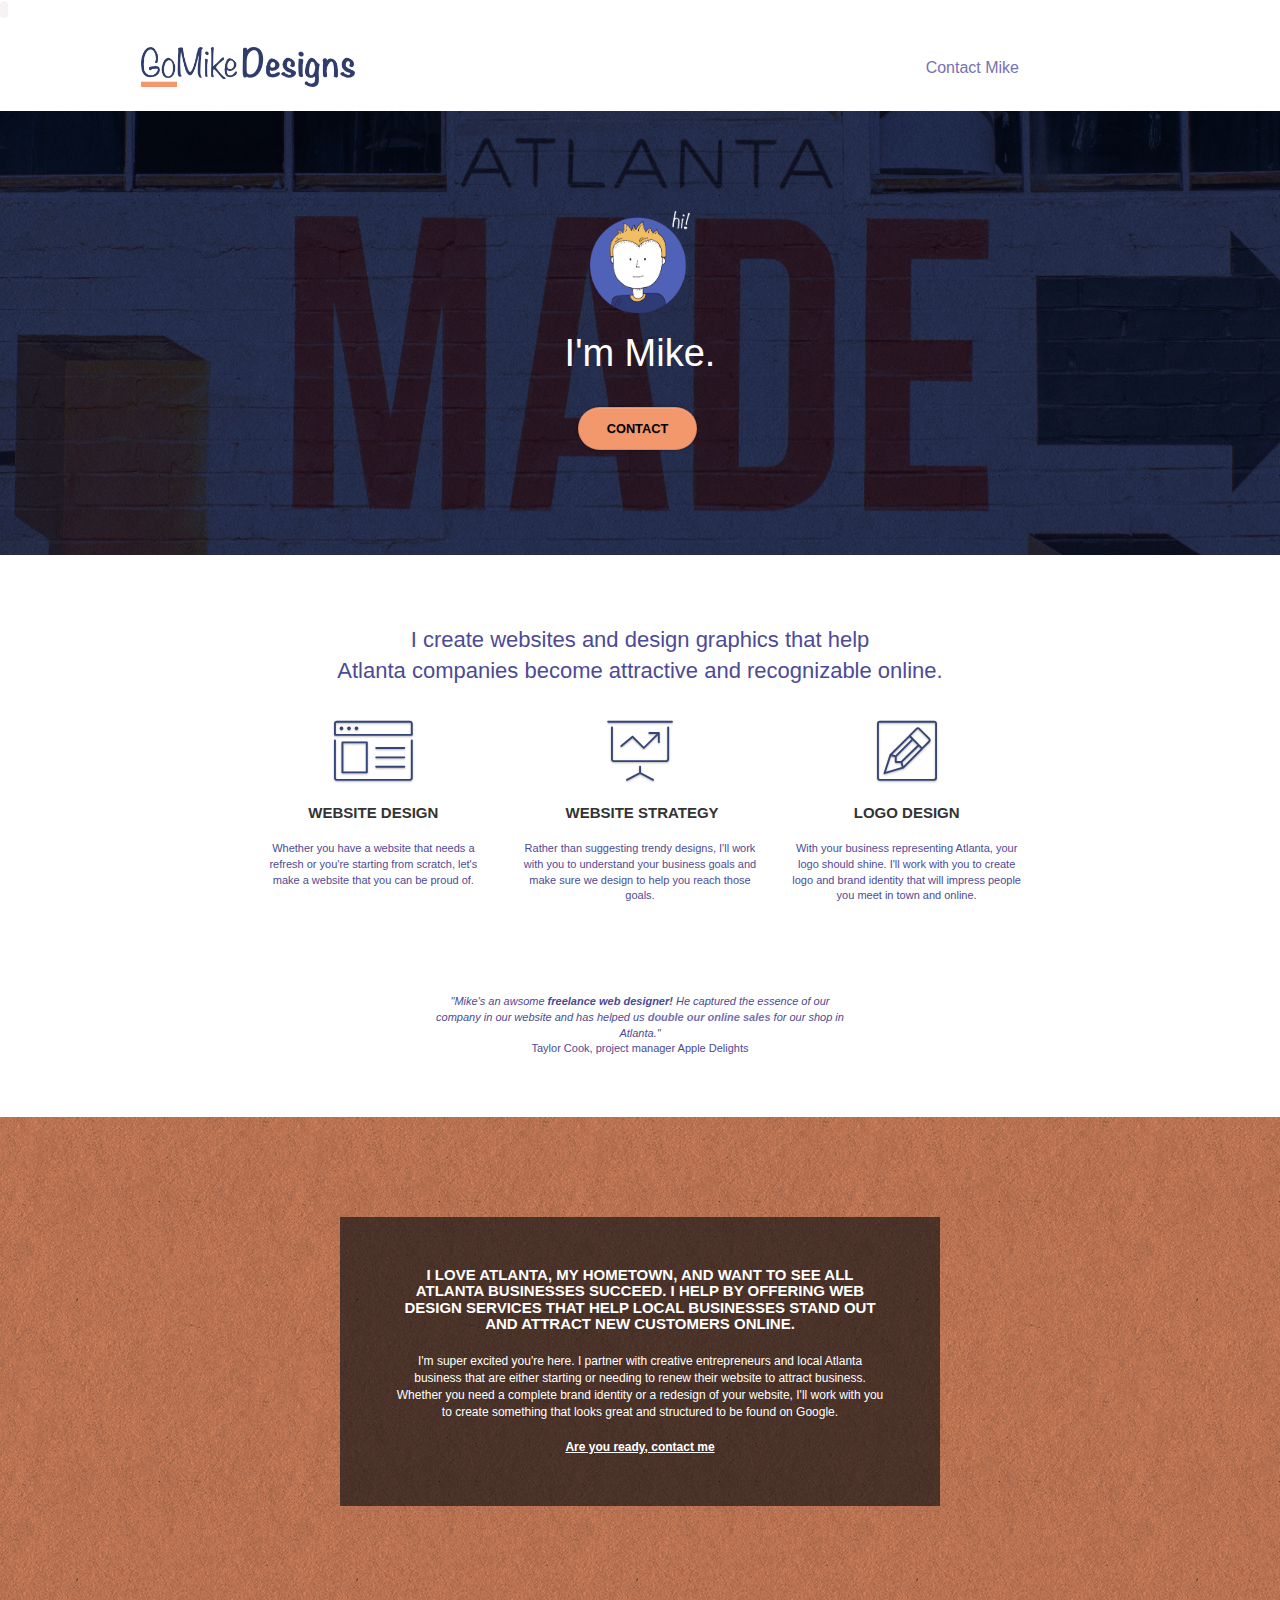
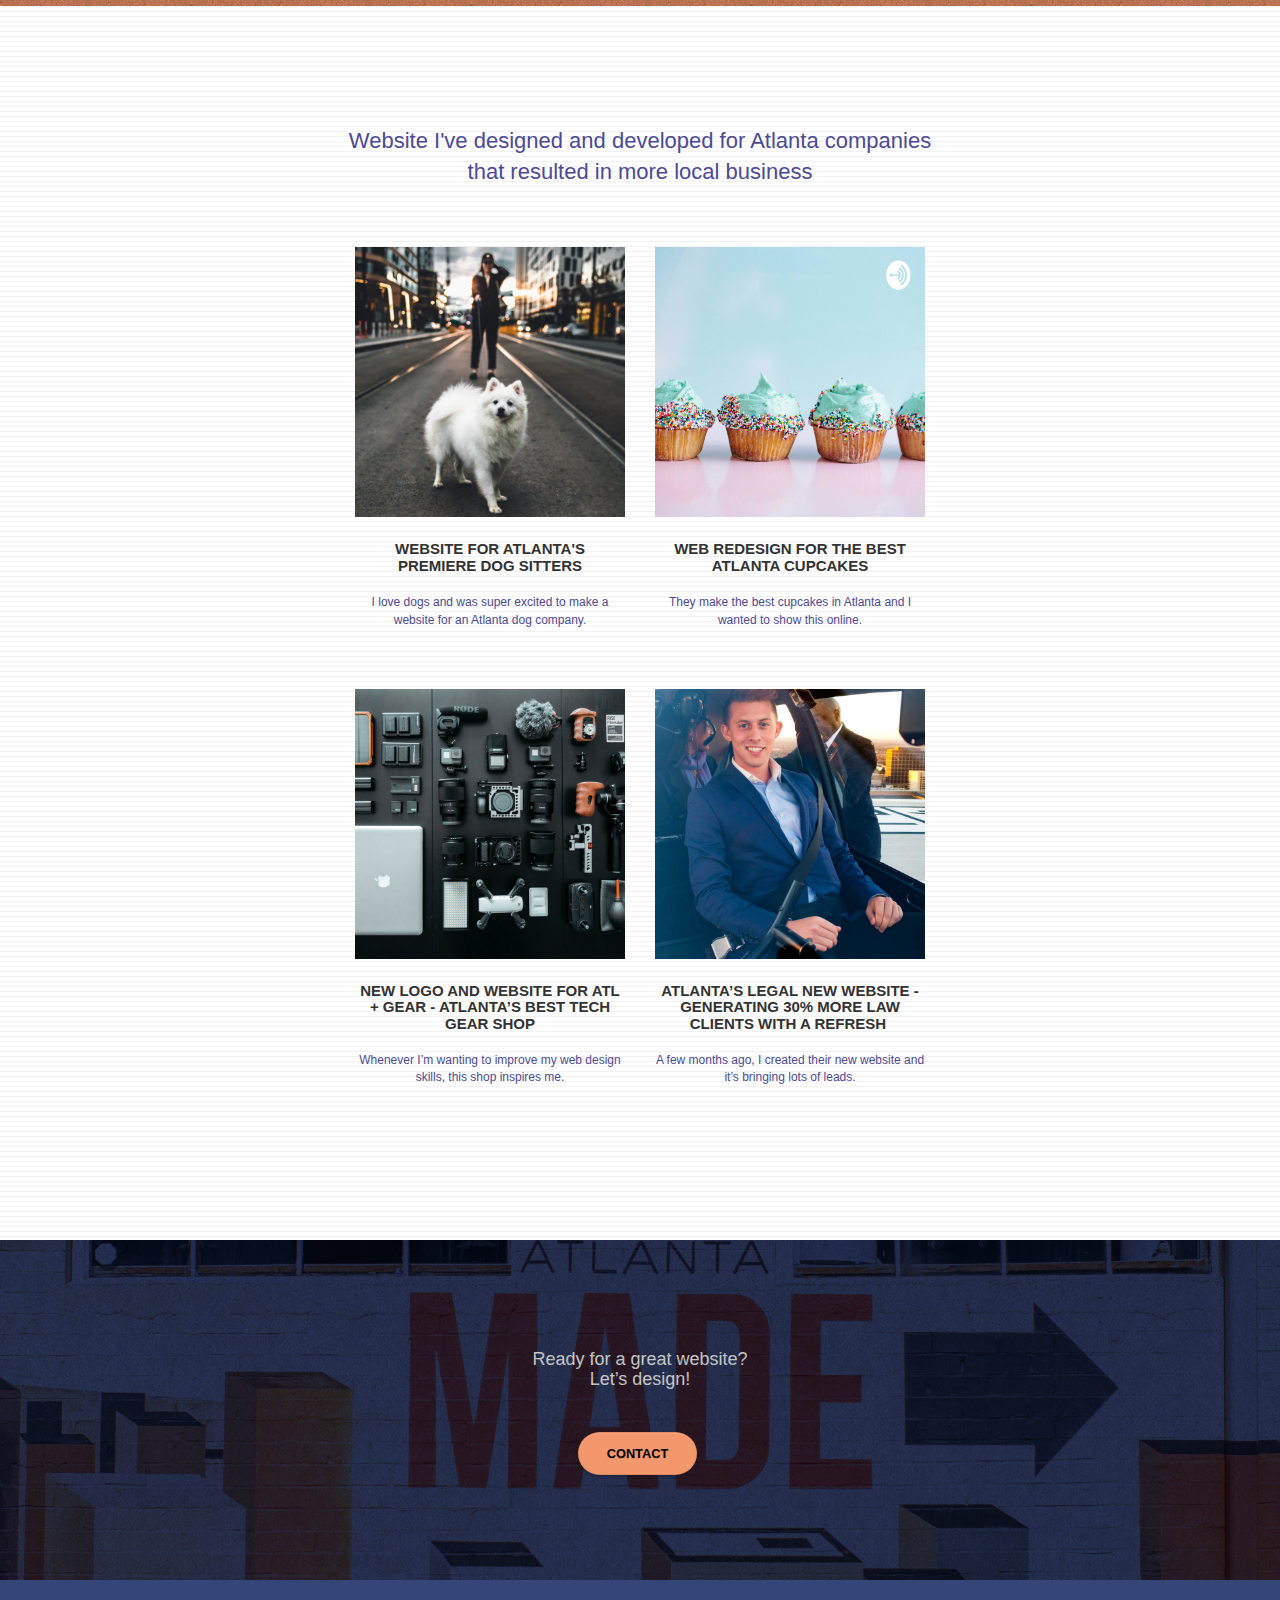
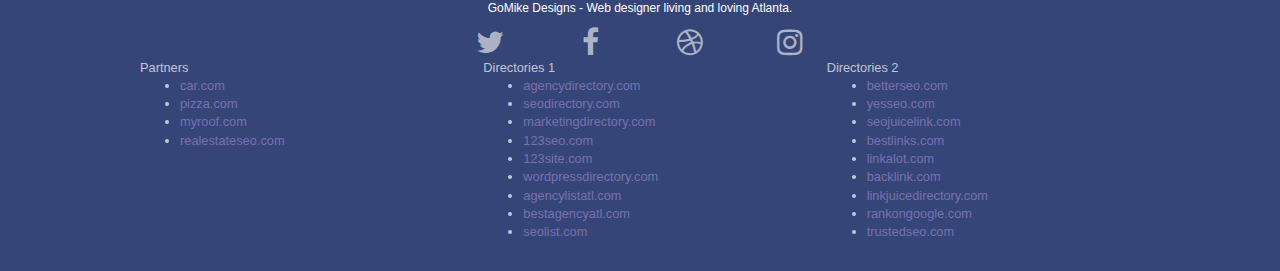
==== Index.html @ cb3bd374 "Create Index.html" ====
<!doctype html>
<html lang="en">

<head>
	<meta charset="utf-8">
	<meta name="keywords"
		content="seo, google, website, internet, web design, design agency, design agency, design agency, design agency, design agency, design agency, logo design atlanta">
	<meta name="description" content="I'm Mike and your should hire me to build your website">
	<meta name="viewport" content="width=device-width, initial-scale=1.0, viewport-fit=cover">
	<code><meta name="robots" content="index, follow"></code>
	<link rel="canonical" href="" />
	<link rel="shortcut icon" type="image/png" href="favicon.jpg">

	<link rel="stylesheet" type="text/css" href="./css/bootstrap.css">
	<link rel="stylesheet" type="text/css" href="style.css">
	<link rel="stylesheet" type="text/css" href="./css/font-awesome.css">
	<link rel="stylesheet" type="text/css" href="./css/et-line.css">


	<script src="./js/jquery-2.1.0.js"></script>
	<script src="./js/bootstrap.js"></script>
	<script src="./js/blocs.js"></script>
	<script src="./js/jquery.touchSwipe.js"></script>
	<script src="./js/gmaps.js"></script>

	<title>Best Designs - GoMike Designs</title>


	<!-- Analytics -->

	<!-- Analytics END -->

</head>

<body>
	<!-- Main container -->
	<div class="page-container">

		<!-- bloc-0 -->
		<div class="bloc bgc-white l-bloc " id="bloc-0">
			<div class="container bloc-sm">
				<nav class="navbar row">
					<div class="navbar-header">
						<a class="navbar-brand" href="GoMike Design.html"><img
								src="img/atlanta%20web%20design%20logo.png" alt="GoMike Design webdesign company logo"
								height="40" /></a>

						<button id="nav-toggle" type="button" class="ui-navbar-toggle navbar-toggle"
							data-toggle="collapse" data-target=".navbar-1">
							<span class="sr-only">Toggle navigation</span><span class="icon-bar"></span><span
								class="icon-bar"></span><span class="icon-bar"></span>
						</button>
					</div>
					<div class="collapse navbar-collapse navbar-1 special-dropdown-nav">
						<ul class="site-navigation nav navbar-nav">
							<li>
								<a href="Contact GoMike.html" role="contact file link">Contact Mike</a>
							</li>
						</ul>
					</div>
				</nav>
			</div>
		</div>
		<!-- bloc-0 END -->

		<!-- bloc-1-hero -->
		<div class="bloc bgc-dark-slate-blue bg-atlanta-20made-20sign d-bloc bg-t-edge bloc-bg-texture texture-paper b-parallax"
			id="bloc-1-hero">
			<div class="container bloc-lg">
				<div class="row tight-width-whitespace">
					<div class="col-sm-12">
						<img src="img/atlanta%20web%20designer%20mike.png" class="center-block image-resize-mode"
							width="100"
							alt="atlanta web designer mike logo 'hi i'm mike' " />
						<h1 class="text-center hero-bloc-text tc-white ">
							I'm Mike.
						</h1>
						<div class="text-center">
							<a href="Contact GoMike.html" role="contact file button"
								class="btn btn-lg btn-clean btn-rd cta-hero btn-atomic-tangerine"
								id="cta-hero">Contact</a>
						</div>
					</div>
				</div>
			</div>
		</div>
		<!-- bloc-1-hero END -->

		<!-- bloc-2-services -->
		<div class="bloc bgc-white l-bloc" id="bloc-2-services">
			<div class="container bloc-md">
				<div class="row">
					<div class="col-sm-12 text-center">
						<h2>I create websites and design graphics that help<br> Atlanta companies become attractive and
							recognizable online.</h2>
					</div>
				</div>
				<div class="row voffset-lg med-width-whitespace">
					<div class="col-sm-4">
						<div class="text-center">
							<span class="et-icon-browser sm-shadow icon-dark-slate-blue icons icon-lg"></span>
						</div>
						<h3 class="mg-md text-center service-header">
							Website Design
						</h3>
						<p class="text-center ">
							Whether you have a website that needs a refresh or you're starting from scratch,
							let's make a website that you can be proud of.
						</p>
					</div>
					<div class="col-sm-4">
						<div class="text-center">
							<span class="et-icon-presentation sm-shadow icon-dark-slate-blue icons icon-lg"></span>
						</div>
						<h3 class="mg-md text-center service-header">
							&nbsp;Website Strategy
						</h3>
						<p class="text-center ">
							Rather than suggesting trendy designs, I'll work with you to understand your business
							goals and make sure we design to help you reach those goals.<br>
						</p>
					</div>
					<div class="col-sm-4">
						<div class="text-center">
							<span class="et-icon-edit sm-shadow icon-dark-slate-blue icons icon-lg"></span>
						</div>
						<h3 class="mg-md text-center service-header">
							Logo Design
						</h3>
						<p class="text-center ">
							With your business representing Atlanta, your logo should shine. I'll work with you to
							create logo and brand identity that will impress people you meet in town and online.
						</p>
					</div>
				</div>
				<div class="row voffset-lg voffset">
					<p id="Reference"><i>"Mike's an awsome <strong>freelance web designer!</strong> He captured the essence of our <br>
						 company in our website and has helped us <a href="#" alt="link to site"><strong>double our online sales</strong></a> for our shop in <br>Atlanta."<br></i>
						Taylor Cook, project manager Apple Delights</p>
				</div>
			</div>
		</div>
		<!-- bloc-2-services END -->

		<!-- bloc-3-what-i-do -->
		<div class="bloc tc-white bgc-atomic-tangerine bloc-bg-texture texture-paper b-parallax bg-atlanta-20made-20sign-20orange d-bloc"
			id="bloc-3-what-i-do">
			<div class="container bloc-lg">
				<div class="row tight-width-whitespace black-background">
					<div class="col-sm-12">
						<h3 class="mg-md text-center tc-white">
							I love Atlanta, my hometown, and want to see all Atlanta businesses succeed. I help by
							offering web design services that help local businesses stand out and attract new customers
							online.<br>
						</h3>
						<p class="text-center white">
							I'm super excited you're here. I partner with creative entrepreneurs and local Atlanta
							business that are either starting or needing to renew their website to attract business.
							Whether you need a complete brand identity or a redesign of your website, I'll work
							with you to create something that looks great and structured to be found on
							Google.<br><br><a class="ltc-white bold-link" href="Contact GoMike.html">Are you ready,
								contact
								me</a><br>
						</p>
					</div>
				</div>
			</div>
		</div>
		<!-- bloc-3-what-i-do END -->

		<!-- bloc-4-portfolio -->
		<div class="bloc bgc-white bg-lines-h2-bg bg-repeat l-bloc" id="bloc-4-portfolio">
			<div class="container bloc-lg">
				<div class="row">
					<div class="col-sm-12 text-center">
						<h2>Website I've designed and developed for Atlanta companies <br> that resulted in more local
							business

					</div>
				</div>
				<div class="row tight-width-whitespace portfolio-row">
					<div class="col-sm-6">
						<a href="#" data-lightbox="img/11.jpg" data-gallery-id="gallery-1"
							data-caption="Website for Atlanta's Premiere dog salon" data-frame="snapshot-lb"><img
								src="img/11.jpg" class="img-responsive portfolio-thumb"
								alt="seo, google, website, internet, web design, design agency website for dog salon" /></a>
						<h3 class="mg-md text-center">
							Website for Atlanta's premiere Dog Sitters
						</h3>
						<p class="text-center">
							I love dogs and was super excited to make a website for an Atlanta dog company.
						</p>
					</div>
					<div class="col-sm-6">
						<a href="#" data-lightbox="img/2.jpg" data-gallery-id="gallery-1"
							data-caption="web redesign for the best cupcakes in Atlanta" data-frame="snapshot-lb"><img
								src="img/2.jpg" class="img-responsive portfolio-thumb"
								alt="seo, google, website, internet, web design, design agency website for best cupcakes in atlanta" /></a>
						<h3 class="mg-md text-center">
							Web redesign for the best Atlanta cupcakes
						</h3>
						<p class="text-center">
							They make the best cupcakes in Atlanta and I wanted to show this online.
						</p>
					</div>
				</div>
				<div class="row tight-width-whitespace portfolio-row">
					<div class="col-sm-6">
						<a href="#" data-lightbox="img/3.bmp" data-gallery-id="gallery-1"
							data-caption="New logo and website for Atlanta's best tech gear shop"
							data-frame="snapshot-lb"><img src="img/3.bmp" class="img-responsive portfolio-thumb"
								alt="3.jpg" /></a>
						<h3 class="mg-md text-center">
							New logo and website for Atl + Gear - Atlanta&rsquo;s best tech gear shop
						</h3>
						<p class="text-center">
							Whenever I&rsquo;m wanting to improve my web design skills, this shop inspires me.
						</p>
					</div>
					<div class="col-sm-6">
						<a href="#" data-lightbox="img/4.bmp" data-gallery-id="gallery-1"
							data-caption="Atlanta's legal website generates 30% more clients after web redesign"
							data-frame="snapshot-lb"><img src="img/4.bmp" class="img-responsive portfolio-thumb"
								alt="seo, google, website, internet, web design, Atlanta's legal website generates 30% more clients after web redesign" /></a>
						<h3 class="mg-md text-center">
							Atlanta&rsquo;s legal new website - Generating 30% more law clients with a refresh&nbsp;
						</h3>
						<p class="text-center">
							A few months ago, I created their new website and it&rsquo;s bringing lots of leads.
						</p>
					</div>
				</div>
			</div>
		</div>
		<!-- bloc-4-portfolio END -->

		<!-- bloc-5-cta -->
		<div class="bloc bgc-dark-slate-blue bg-atlanta-20made-20sign d-bloc bloc-bg-texture texture-paper"
			id="bloc-5-cta">
			<div class="container bloc-lg">
				<div class="row">
					<h4 class="mg-md text-center tc-white">
						Ready for a great website? <br>Let&rsquo;s design!
					</h4>
					<div class="col-sm-12 text-center">
						<a href="Contact GoMike.html"
							class="btn btn-atomic-tangerine btn-clean btn-rd btn-lg cta-hero">Contact</a>
					</div>
				</div>
			</div>
		</div>
		<!-- bloc-5-cta END -->

		<!-- Footer - bloc-8 -->
		<div class="bloc bgc-dark-slate-blue d-bloc" id="bloc-8">
			<div class="container bloc-sm">
				<div class="row">
					<div class="col-sm-12">
						<p class="text-center white">
							GoMike Designs - Web designer living and loving Atlanta.<br>
						</p>
						<div class="row row-no-gutters social">
							<div class="col-sm-3">
								<div class="text-center">
									<a class="social" href="GoMike Design.html"><span class="fa fa-twitter icon-md"></span></a>
								</div>
							</div>
							<div class="col-sm-3">
								<div class="text-center">
									<a class="social" href="GoMike Design.html"><span class="fa fa-facebook icon-md"></span></a>
								</div>
							</div>
							<div class="col-sm-3">
								<div class="text-center">
									<a class="social" href="GoMike Design.html"><span class="fa fa-dribbble icon-md"></span></a>
								</div>
							</div>
							<div class="col-sm-3">
								<div class="text-center">
									<a class="social" href="GoMike Design.html"><span
											class="fa fa-instagram icon-md"></span></a>
								</div>
							</div>


						</div>
						<div class="row">
							<div class="col-sm-4">
								Partners
								<ul>
									<li><a href="car.com">car.com</a></li>
									<li><a href="pizza.com">pizza.com</a></li>
									<li><a href="myroof.com">myroof.com</a></li>
									<li><a href="realestateseo.com">realestateseo.com</a></li>
								</ul>
							</div>
							<div class="col-sm-4">
								Directories 1
								<ul>
									<li><a href="agencydirectory.com">agencydirectory.com</a></li>
									<li><a href="seodirectory.com">seodirectory.com</a></li>
									<li><a href="marketingdirectory.com">marketingdirectory.com</a></li>
									<li><a href="123seo.com">123seo.com</a></li>
									<li><a href="123site.com">123site.com</a></li>
									<li><a href="wordpressdirectory.com">wordpressdirectory.com</a></li>
									<li><a href="agencylistatl.com">agencylistatl.com</a></li>
									<li><a href="bestagencyatl.com">bestagencyatl.com</a></li>
									<li><a href="seolist.com">seolist.com</a></li>
								</ul>
							</div>
							<div class="col-sm-4">
								Directories 2
								<ul>
									<li><a href="betterseo.com">betterseo.com</a></li>
									<li><a href="yesseo.com">yesseo.com</a></li>
									<li><a href="seojuicelink.com">seojuicelink.com</a></li>
									<li><a href="bestlinks.com">bestlinks.com</a></li>
									<li><a href="linkalot.com">linkalot.com</a></li>
									<li><a href="backlink.com">backlink.com</a></li>
									<li><a href="linkjuicedirectory.com">linkjuicedirectory.com</a></li>
									<li><a href="rankongoogle.com">rankongoogle.com</a></li>
									<li><a href="trustedseo.com">trustedseo.com</a></li>
								</ul>
							</div>
						</div>
					</div>
				</div>
			</div>
		</div>
		<!-- Footer - bloc-8 END -->

	</div>
	<!-- Main container END -->


</body>

</html>
---- style.css ----
body {
    margin: 0;
    padding: 0;
    min-width: 1024px;
    font-size: 1vw;
    background: #FFF;
    overflow-x: hidden;
    -webkit-font-smoothing: antialiased;
    -moz-osx-font-smoothing: grayscale;
}


a,
button {
    transition: all .3s ease-in-out;
    outline: none !important;
}

a:hover {
    text-decoration: none;
    cursor: pointer;
}

#page-loading-blocs-notifaction {
    position: fixed;
    top: 0;
    bottom: 0;
    width: 100%;
    z-index: 100000;
    background: #FFFFFF url("img/pageload-spinner.gif") no-repeat center center;
}

.bloc {
    width: 100%;
    clear: both;
    background: 50% 50% no-repeat;
    padding: 0 50px;
    -webkit-background-size: cover;
    -moz-background-size: cover;
    -o-background-size: cover;
    background-size: cover;
    position: relative;
}

.bloc .container {
    padding-left: 0;
    padding-right: 0;
}

.bloc-lg {
    padding: 100px 50px;
}

.bloc-md {
    padding: 50px;
}

.bloc-sm {
    padding: 20px 50px;
}

.bg-center,
.bg-l-edge,
.bg-r-edge,
.bg-t-edge,
.bg-b-edge,
.bg-tl-edge,
.bg-bl-edge,
.bg-tr-edge,
.bg-br-edge,
.bg-repeat {
    -webkit-background-size: auto !important;
    -moz-background-size: auto !important;
    -o-background-size: auto !important;
    background-size: auto !important;
}

.bg-repeat {
    background: repeat;
}

.bg-t-edge {
    background: top no-repeat;
}

.bloc-bg-texture::before {
    content: "";
    background-size: 2px 2px;
    position: absolute;
    top: 0;
    bottom: 0;
    left: 0;
    right: 0;
}

.texture-paper::before {
    background: url("img/texture-paper.png");
    background-size: 280px 280px;
}

.b-parallax {
    background-attachment: fixed;
}

.d-bloc {
    color: rgba(255, 255, 255, .7);
}

.d-bloc button:hover {
    color: rgba(255, 255, 255, .9);
}

.d-bloc .icon-round,
.d-bloc .icon-square,
.d-bloc .icon-rounded,
.d-bloc .icon-semi-rounded-a,
.d-bloc .icon-semi-rounded-b {
    border-color: rgba(255, 255, 255, .9);
}

.d-bloc .divider-h span {
    border-color: rgba(255, 255, 255, .2);
}

.d-bloc .a-btn,
.d-bloc .navbar a,
.d-bloc .navbar-brand,
.d-bloc a .icon-sm,
.d-bloc a .icon-md,
.d-bloc a .icon-lg,
.d-bloc a .icon-xl,
.d-bloc h1 a,
.d-bloc h2 a,
.d-bloc h3 a,
.d-bloc h4 a,
.d-bloc h5 a,
.d-bloc h6 a,
.d-bloc p a {
    color: rgba(255, 255, 255, .6);
}

.d-bloc .a-btn:hover,
.d-bloc .navbar a:hover,
.d-bloc .navbar-brand:hover,
.d-bloc a:hover .icon-sm,
.d-bloc a:hover .icon-md,
.d-bloc a:hover .icon-lg,
.d-bloc a:hover .icon-xl,
.d-bloc h1 a:hover,
.d-bloc h2 a:hover,
.d-bloc h3 a:hover,
.d-bloc h4 a:hover,
.d-bloc h5 a:hover,
.d-bloc h6 a:hover,
.d-bloc p a:hover {
    color: rgba(255, 255, 255, 1);
}

.d-bloc .navbar-toggle .icon-bar {
    background: rgba(255, 255, 255, 1);
}

.d-bloc .btn-wire,
.d-bloc .btn-wire:hover {
    color: rgba(255, 255, 255, 1);
    border-color: rgba(255, 255, 255, 1);
}

.d-bloc .panel {
    color: rgba(0, 0, 0, .5);
}

.d-bloc .panel button:hover {
    color: rgba(0, 0, 0, .7);
}

.d-bloc .panel icon {
    border-color: rgba(0, 0, 0, .7);
}

.d-bloc .panel .divider-h span {
    border-color: rgba(0, 0, 0, .1);
}

.d-bloc .panel .a-btn {
    color: rgba(0, 0, 0, .6);
}

.d-bloc .panel .a-btn:hover {
    color: rgba(0, 0, 0, 1);
}

.d-bloc .panel .btn-wire,
.d-bloc .panel .btn-wire:hover {
    color: rgba(0, 0, 0, .7);
    border-color: rgba(0, 0, 0, .3);
}

.d-bloc .panel,
.l-bloc {
    color: rgba(0, 0, 0, .5);
}

.d-bloc .panel button:hover,
.l-bloc button:hover {
    color: rgba(0, 0, 0, .7);
}

.l-bloc .icon-round,
.l-bloc .icon-square,
.l-bloc .icon-rounded,
.l-bloc .icon-semi-rounded-a,
.l-bloc .icon-semi-rounded-b {
    border-color: rgba(0, 0, 0, .7);
}

.d-bloc .panel .divider-h span,
.l-bloc .divider-h span {
    border-color: rgba(0, 0, 0, .1);
}

.d-bloc .panel .a-btn,
.l-bloc .a-btn,
.l-bloc .navbar a,
.l-bloc .navbar-brand,
.l-bloc a .icon-sm,
.l-bloc a .icon-md,
.l-bloc a .icon-lg,
.l-bloc a .icon-xl,
.l-bloc h1 a,
.l-bloc h2 a,
.l-bloc h3 a,
.l-bloc h4 a,
.l-bloc h5 a,
.l-bloc h6 a,
.l-bloc p a {
    color: rgba(0, 0, 0, .6);
}

.d-bloc .panel .a-btn:hover,
.l-bloc .a-btn:hover,
.l-bloc .navbar a:hover,
.l-bloc .navbar-brand:hover,
.l-bloc a:hover .icon-sm,
.l-bloc a:hover .icon-md,
.l-bloc a:hover .icon-lg,
.l-bloc a:hover .icon-xl,
.l-bloc h1 a:hover,
.l-bloc h2 a:hover,
.l-bloc h3 a:hover,
.l-bloc h4 a:hover,
.l-bloc h5 a:hover,
.l-bloc h6 a:hover,
.l-bloc p a:hover {
    color: rgba(0, 0, 0, 1);
}

.l-bloc .navbar-toggle .icon-bar {
    color: rgba(0, 0, 0, .6);
}

.d-bloc .panel .btn-wire,
.d-bloc .panel .btn-wire:hover,
.l-bloc .btn-wire,
.l-bloc .btn-wire:hover {
    color: rgba(0, 0, 0, .7);
    border-color: rgba(0, 0, 0, .3);
}

.voffset {
    margin-top: 30px;
}

.voffset-lg {
    margin-top: 80px;
}

.row-no-gutters {
    margin-right: 0;
    margin-left: 0;
}

.row.row-no-gutters>[class^="col-"],
.row.row-no-gutters>[class*=" col-"] {
    padding-right: 0;
    padding-left: 0;
}

#bloc-2-services p {
    font-size: 11px;
}

.navbar {
    margin-bottom: 0;
    z-index: 1;
}

.navbar-brand {
    height: auto;
    padding: 3px 15px;
    font-size: 25px;
    font-weight: normal;
    font-weight: 600;
    line-height: 44px;
}

.navbar-brand img {
    max-height: 200px;
    margin: 0 5px 0 0;
    display: inline;
}

.navbar-brand img[src$=svg] {
    min-width: 100px;
}

.nav-center .navbar-brand img {
    margin: 0;
}

.navbar .nav {
    padding-top: 2px;
    margin-right: 100px;
    float: right;
    z-index: 1;
}

.nav>li {
    float: left;
    margin-top: 4px;
    margin-left: 1em;
    font-size: 16px;
}

.navbar-nav .open .dropdown-menu>li>a {
    text-align: inherit;
}

.nav>li a:hover,
.nav>li a:focus {
    background: transparent;
}

.navbar-toggle {
    margin: 10px 10px 0 0;
    border: 0px;
}

.navbar-toggle:hover {
    background: transparent !important;
}

.navbar-toggle .icon-bar {
    background-color: rgba(0, 0, 0, .5);
    width: 26px;
}

.nav-invert .navbar .nav {
    float: left;
}

.nav-invert .navbar-header,
.nav-invert .navbar-brand {
    float: right;
    position: relative;
    z-index: 2;
}

@media (min-width: 768px) {
    .site-navigation {
        position: absolute;
        top: 50%;
        right: 20px;
        transform: translate(0, -50%);
        -webkit-transform: translateY(-50%);
    }

    .nav>li .dropdown-menu a,
    .nav>li .dropdown-menu a:hover {
        color: #484848;
    }

    .nav-invert .site-navigation {
        left: 0;
        right: 0;
    }

    .nav-center {
        text-align: center;
    }

    .nav-center .navbar-header {
        width: 100%;
    }

    .nav-center .navbar-header,
    .nav-center .navbar-brand,
    .nav-center .nav>li {
        float: none;
        display: inline-block;
    }

    .nav-center .site-navigation {
        position: relative;
        width: 100%;
        right: 0;
        margin-right: 0px;
        margin-top: 20px;
    }

    .nav-center.mini-nav .navbar-toggle {
        float: none;
        margin: 10px auto 0;
    }
}

.nav>li>.dropdown a {
    background: none !important;
    display: block;
    padding: 14px 15px;
}

nav .caret {
    margin: 0 5px;
}

.dropdown-menu .dropdown-menu {
    top: -8px;
    left: 100%;
}

.dropdown-menu .dropmenu-flow-right {
    top: 100%;
    left: 0;
    margin-left: -1px;
    border-top-left-radius: 0;
    border-top-right-radius: 0;
}

.dropdown-menu .dropdown span {
    border: 4px solid black;
    border-top-color: transparent;
    border-right-color: transparent;
    border-bottom-color: transparent;
    margin: 6px -5px 0 0 !important;
    float: right;
}

.mg-md {
    margin-top: 10px;
    margin-bottom: 20px;
}

.mg-lg {
    margin-top: 10px;
    margin-bottom: 40px;
}

.btn {
    margin: 0 5px 5px 0;
}

.btn.pull-right {
    margin: 0 0 5px 5px;
}

.btn-d,
.btn-d:hover,
.btn-d:focus {
    color: #FFF;
    background: rgba(0, 0, 0, .3);
}

button {
    outline: none !important;
}

.btn-rd {
    border-radius: 40px;
}

.btn-clean {
    border: 1px solid rgba(0, 0, 0, .08);
    border-bottom-color: rgba(0, 0, 0, .1);
    text-shadow: 0 1px 0 rgba(0, 0, 1, .1);
    box-shadow: 0 1px 3px rgba(0, 0, 1, .25), inset 0 1px 0 0 rgba(255, 255, 255, .15);
}

.icon-md {
    font-size: 30px !important;
}

.icon-lg {
    font-size: 60px !important;
}
#Reference{
    justify-content: center;
    text-align: center;
    font-size: 2.5em;
}
.sm-shadow {
    text-shadow: 0 1px 2px rgba(0, 0, 0, .3);
}

.panel-sq,
.panel-sq .panel-heading,
.panel-sq .panel-footer {
    border-radius: 0;
}

.panel-rd {
    border-radius: 30px;
}

.panel-rd .panel-heading {
    border-radius: 29px 29px 0 0;
}

.panel-rd .panel-footer {
    border-radius: 0 0 29px 29px;
}

.form-control {
    border-color: rgba(0, 0, 0, .1);
    box-shadow: none;
}

.scrollToTop {
    width: 40px;
    height: 40px;
    position: fixed;
    bottom: 20px;
    right: 20px;
    opacity: 0;
    z-index: 500;
    transition: all .3s ease-in-out;
}

.scrollToTop span {
    margin-top: 6px;
}

.showScrollTop {
    font-size: 14px;
    opacity: 1;
}

a[data-lightbox] {
    position: relative;
    display: block;
    text-align: center;
}

a[data-lightbox]:hover::before {
    content: "+";
    font-family: "HelveticaNeue-Light", "Helvetica Neue Light", "Helvetica Neue", Helvetica, Arial;
    font-size: 32px;
    width: 50px;
    height: 50px;
    margin-left: -25px;
    border-radius: 50%;
    background: rgba(0, 0, 0, .6);
    color: #FFF;
    font-weight: 100;
    z-index: 1;
    position: absolute;
    top: 50%;
    transform: translateY(-50%);
    -webkit-transform: translateY(-50%);
}

a[data-lightbox]:hover img {
    opacity: 0.6;
    -webkit-animation-fill-mode: none;
    animation-fill-mode: none;
}

#lightbox-modal {
    display: flex;
    align-items: center;
}

#lightbox-modal .modal-dialog {
    width: 90%;
    max-width: 900px;
    margin: 0 auto 0;
}

#lightbox-modal .modal-dialog img {
    max-height: 90vh;
    margin: 0 auto;
}

.lightbox-caption {
    padding: 20px;
    color: #FFF;
    background: rgba(0, 0, 0, .5);
    position: absolute;
    left: 15px;
    right: 15px;
    bottom: 5px;
}

.close-lightbox {
    color: #FFF;
    font-size: 30px;
    position: absolute;
    top: 20px;
    right: 20px;
    z-index: 20;
    background: rgba(0, 0, 0, .5);
    border: none;
    line-height: 30px;
    padding: 0 9px 5px;
    opacity: 0.3;
}

.close-lightbox:hover,
.next-lightbox:hover,
.prev-lightbox:hover {
    opacity: 1.0;
    color: #FFF;
}

.next-lightbox,
.prev-lightbox {
    font-size: 20px;
    color: rgba(255, 255, 255, .9);
    background: rgba(0, 0, 0, .5);
    transition: all .2s ease-in-out;
    position: absolute;
    top: 45%;
    z-index: 1;
    opacity: 0.4;
}

.next-lightbox {
    padding: 6px 8px 1px 13px;
    right: 25px;
}

.prev-lightbox {
    padding: 6px 13px 1px 10px;
    left: 25px;
}

.snapshot-lb .modal-body {
    padding-bottom: 45px;
}

.snapshot-lb .lightbox-caption {
    padding: 0;
    color: rgba(10, 10, 10, .5);
    background: none;
}

h2,
h3,
h4,
h5,
h6,
p,
article,
.btn {
    font-family: "helvetica";
    font-weight: 400;
    color: #4d4a96 !important;
}




a {
    font-family: "helvetica";
    font-weight: 400;
    color: #7671b2 !important;
}

article {
    margin-bottom: 1em;
    margin-top: 1em;
}

.container {
    max-width: 1000px;
}

.hero-bloc-text {
    font-size: 38px;
}

.hero-bloc-text-sub {
    font-size: 36px;
}

.statement-bloc-text {
    line-height: 26px;
    font-style: italic;
    font-size: 20px;
    text-align: center;
    font-weight: lighter;
    max-width: 520px;
    margin: auto auto auto auto;
}

p {
    font-size: 12px;
}

.tight-width-whitespace {
    max-width: 600px;
    margin: auto auto auto auto;
}

.h1 {
    font-size: 20px;
    font-family: "Open Sans";
    color: #ffffff;
}

.cta-hero {
    margin-top: 22px;
    color: #FFFFFF !important;
    text-transform: uppercase;
    padding: 12px 28px 12px 28px;
    font-size: 1.0em;
    font-weight: 700;
}

.social {
    max-width: 400px;
    margin: auto auto auto auto;
}

h2 {
    font-size: 22px;
    line-height: 1.4em;
}

h3 {
    font-size: 15px;
    text-transform: uppercase;
    font-weight: 700;
    color: #333333 !important;
}

.med-width-whitespace {
    max-width: 800px;
    margin: auto auto auto auto;
    box-shadow: 0px 0px 0px #000000;
}

h1 {
    color: #ffffff !important;
}

h4 {
    color: #333333 !important;
}

.icons {
    margin-bottom: 14px;
    margin-top: 24px;
}

.white {
    color: #FFFFFF !important;
}

.portfolio-thumb {
    margin-bottom: 24px;
}

.portfolio-row {
    margin-bottom: 44px;
    margin-top: 50px;
}

.avatar {
    box-shadow: 0px 4px 9px rgba(0, 0, 0, 0.3);
}

.black-background {
    background-color: rgba(35, 31, 32, 0.7);
    padding: 40px 40px 40px 40px;
}

.bold-link {
    font-weight: 900;
    text-decoration: underline !important;
}

.service-header {
    font-size: 15px;
    font-weight: 700;
    text-transform: uppercase;
}

.bgc-white {
    background-color: #FFFFFF;
}

.bgc-dark-slate-blue {
    background-color: #364577;
}

.bgc-atomic-tangerine {
    background-color: #F3976C;
}

.tc-white {
    color: #fff !important;
}

.btn-atomic-tangerine {
    background: #F3976C;
    color: #000000 !important;
}

.btn-atomic-tangerine:hover {
    background: #c27956 !important;
    color: #000000 !important;
}

.ltc-white {
    color: #FFFFFF !important;
}

.ltc-white:hover {
    color: #cccccc !important;
}

.ltc-atomic-tangerine {
    color: #9f6145 !important;
}

.ltc-atomic-tangerine:hover {
    color: #c27956 !important;
}

.icon-dark-slate-blue {
    color: #364577 !important;
    border-color: #364577 !important;
}

.bg-dots-bg {
    background-image: url("img/dots-bg.png");
}

.bg-lines-h2-bg {
    background-image: url("img/lines-h2-bg.png");
}

.bg-atlanta-20made-20sign {
    background-image: url("img/atlanta%20made%20sign.jpg");
}

.bg-atlanta-20made-20sign-20orange {
    background-image: url("img/atlanta%20made%20sign%20orange.jpg");
}

@media (max-width: 1024px) {
    .bloc {
        padding-left: 20px;
        padding-right: 20px;
    }

    .bloc.full-width-bloc,
    .bloc-tile-2.full-width-bloc .container,
    .bloc-tile-3.full-width-bloc .container,
    .bloc-tile-4.full-width-bloc .container {
        padding-left: 0;
        padding-right: 0;
    }
}

@media (max-width: 992px) and (min-width: 768px) {
    .navbar .nav {
        max-width: 80%
    }

    .nav-center.navbar .nav {
        max-width: 100%
    }
}

@media only screen and (min-device-width: 768px) and (max-device-width: 1024px) and (orientation: landscape) {
    .b-parallax {
        background-attachment: scroll;
    }
}

@media only screen and (min-device-width: 1024px) and (max-device-width: 1366px) and (-webkit-min-device-pixel-ratio: 1.5) {
    .b-parallax {
        background-attachment: scroll;
    }
}

@media (max-width: 991px) {
    .container {
        width: 100%;
    }

    .b-parallax {
        background-attachment: scroll;
    }

    .page-container,
    #hero-bloc {
        overflow-x: hidden;
        position: relative;
    }

    .bloc {
        padding-left: constant(safe-area-inset-left);
        padding-right: constant(safe-area-inset-right);
    }

    .bloc-group,
    .bloc-group .bloc {
        display: block;
        width: 100%;
    }

    .bloc-fill-screen .fill-bloc-top-edge,
    .bloc-fill-screen .fill-bloc-bottom-edge {
        padding: 0 20px;
        padding-left: constant(safe-area-inset-left);
        padding-right: constant(safe-area-inset-right);
    }
}

@media (max-width: 767px) {
    .page-container {
        overflow-x: hidden;
        position: relative;
    }

    h1,
    h2,
    h3,
    h4,
    h5,
    h6,
    p,
    #disqus_thread {
        padding-left: 10px !important;
        padding-right: 10px !important;
    }

    .b-parallax {
        background-attachment: scroll;
    }

    .navbar .nav {
        padding-top: 0;
        border-top: 1px solid rgba(0, 0, 0, .2);
        float: none !important;
    }

    .navbar.row {
        margin-left: 0;
        margin-right: 0;
    }

    .site-navigation {
        position: inherit;
        transform: none;
        -webkit-transform: none;
        -ms-transform: none;
    }

    .nav>li {
        margin-top: 0;
        border-bottom: 1px solid rgba(0, 0, 0, .1);
        background: rgba(0, 0, 0, .05);
        text-align: left;
        padding-left: 15px;
        width: 100%;
    }

    .nav>li:hover {
        background: rgba(0, 0, 0, .08);
    }

    .dropdown .dropdown a .caret {
        float: none;
        margin: 5px 0 0 10px !important;
        border: 4px solid black;
        border-bottom-color: transparent;
        border-right-color: transparent;
        border-left-color: transparent;
    }

    #hero-bloc .navbar .nav {
        background: rgba(0, 0, 0, .8);
    }

    #hero-bloc .navbar .nav a {
        color: rgba(255, 255, 255, .6);
    }

    .hero {
        padding: 50px 0;
    }

    .hero-nav {
        left: -1px;
        right: -1px;
    }

    .navbar-collapse {
        padding: 0;
        overflow-x: hidden;
        -webkit-box-shadow: none;
        box-shadow: none;
    }

    .navbar-brand img {
        max-height: 40px;
        width: auto;
    }

    .nav-invert .navbar-header {
        float: none;
        width: 100%;
    }

    .nav-invert .navbar-toggle {
        float: left;
        margin-left: 10px;
    }

    .bloc {
        padding-left: 0;
        padding-right: 0;
    }

    .bloc-xxl,
    .bloc-xl,
    .bloc-lg {
        padding: 40px 0;
    }

    .bloc-sm,
    .bloc-md {
        padding-left: 0;
        padding-right: 0;
    }

    .bloc-tile-2 .container,
    .bloc-tile-3 .container,
    .bloc-tile-4 .container,
    .bloc-fill-screen .fill-bloc-top-edge,
    .bloc-fill-screen .fill-bloc-bottom-edge {
        padding-left: 0;
        padding-right: 0;
    }

    .a-block {
        padding: 0 10px;
    }

    .btn-dwn {
        display: none;
    }

    .voffset {
        margin-top: 5px;
    }

    .voffset-md {
        margin-top: 20px;
    }

    .voffset-lg {
        margin-top: 30px;
    }

    form {
        padding: 5px;
    }

    .close-lightbox {
        display: inline-block;
    }

    .blocsapp-device-iphone5 {
        background-size: 216px 425px;
        padding-top: 60px;
        width: 216px;
        height: 425px;
    }

    .blocsapp-device-iphone5 img {
        width: 180px;
        height: 320px;
    }
}

@media (max-width: 400px) {
    .bloc {
        padding-left: 0;
        padding-right: 0;
    }
}

@media (max-width: 767px) {
    .bloc-mob-center-text {
        text-align: center;
    }
}
---- css/et-line.css ----
@font-face {
    font-family: et-line;
    src: url(../fonts/et-line.eot);
    src: url(../fonts/et-line.eot?#iefix) format('embedded-opentype'), url(../fonts/et-line.woff) format('woff'), url(../fonts/et-line.ttf) format('truetype'), url(../fonts/et-line.svg#et-line) format('svg');
    font-weight: 400;
    font-style: normal
}

.et-icon-adjustments,
.et-icon-alarmclock,
.et-icon-anchor,
.et-icon-aperture,
.et-icon-attachment,
.et-icon-bargraph,
.et-icon-basket,
.et-icon-beaker,
.et-icon-bike,
.et-icon-book-open,
.et-icon-briefcase,
.et-icon-browser,
.et-icon-calendar,
.et-icon-camera,
.et-icon-caution,
.et-icon-chat,
.et-icon-circle-compass,
.et-icon-clipboard,
.et-icon-clock,
.et-icon-cloud,
.et-icon-compass,
.et-icon-desktop,
.et-icon-dial,
.et-icon-document,
.et-icon-documents,
.et-icon-download,
.et-icon-dribbble,
.et-icon-edit,
.et-icon-envelope,
.et-icon-expand,
.et-icon-facebook,
.et-icon-flag,
.et-icon-focus,
.et-icon-gears,
.et-icon-genius,
.et-icon-gift,
.et-icon-global,
.et-icon-globe,
.et-icon-googleplus,
.et-icon-grid,
.et-icon-happy,
.et-icon-hazardous,
.et-icon-heart,
.et-icon-hotairballoon,
.et-icon-hourglass,
.et-icon-key,
.et-icon-laptop,
.et-icon-layers,
.et-icon-lifesaver,
.et-icon-lightbulb,
.et-icon-linegraph,
.et-icon-linkedin,
.et-icon-lock,
.et-icon-magnifying-glass,
.et-icon-map,
.et-icon-map-pin,
.et-icon-megaphone,
.et-icon-mic,
.et-icon-mobile,
.et-icon-newspaper,
.et-icon-notebook,
.et-icon-paintbrush,
.et-icon-paperclip,
.et-icon-pencil,
.et-icon-phone,
.et-icon-picture,
.et-icon-pictures,
.et-icon-piechart,
.et-icon-presentation,
.et-icon-pricetags,
.et-icon-printer,
.et-icon-profile-female,
.et-icon-profile-male,
.et-icon-puzzle,
.et-icon-quote,
.et-icon-recycle,
.et-icon-refresh,
.et-icon-ribbon,
.et-icon-rss,
.et-icon-sad,
.et-icon-scissors,
.et-icon-scope,
.et-icon-search,
.et-icon-shield,
.et-icon-speedometer,
.et-icon-strategy,
.et-icon-streetsign,
.et-icon-tablet,
.et-icon-target,
.et-icon-telescope,
.et-icon-toolbox,
.et-icon-tools,
.et-icon-tools-2,
.et-icon-trophy,
.et-icon-tumblr,
.et-icon-twitter,
.et-icon-upload,
.et-icon-video,
.et-icon-wallet,
.et-icon-wine {
    font-family: et-line;
    speak: none;
    font-style: normal;
    font-weight: 400;
    font-variant: normal;
    text-transform: none;
    line-height: 1;
    -webkit-font-smoothing: antialiased;
    -moz-osx-font-smoothing: grayscale;
    display: inline-block
}

.et-icon-mobile:before {
    content: "\e000"
}

.et-icon-laptop:before {
    content: "\e001"
}

.et-icon-desktop:before {
    content: "\e002"
}

.et-icon-tablet:before {
    content: "\e003"
}

.et-icon-phone:before {
    content: "\e004"
}

.et-icon-document:before {
    content: "\e005"
}

.et-icon-documents:before {
    content: "\e006"
}

.et-icon-search:before {
    content: "\e007"
}

.et-icon-clipboard:before {
    content: "\e008"
}

.et-icon-newspaper:before {
    content: "\e009"
}

.et-icon-notebook:before {
    content: "\e00a"
}

.et-icon-book-open:before {
    content: "\e00b"
}

.et-icon-browser:before {
    content: "\e00c"
}

.et-icon-calendar:before {
    content: "\e00d"
}

.et-icon-presentation:before {
    content: "\e00e"
}

.et-icon-picture:before {
    content: "\e00f"
}

.et-icon-pictures:before {
    content: "\e010"
}

.et-icon-video:before {
    content: "\e011"
}

.et-icon-camera:before {
    content: "\e012"
}

.et-icon-printer:before {
    content: "\e013"
}

.et-icon-toolbox:before {
    content: "\e014"
}

.et-icon-briefcase:before {
    content: "\e015"
}

.et-icon-wallet:before {
    content: "\e016"
}

.et-icon-gift:before {
    content: "\e017"
}

.et-icon-bargraph:before {
    content: "\e018"
}

.et-icon-grid:before {
    content: "\e019"
}

.et-icon-expand:before {
    content: "\e01a"
}

.et-icon-focus:before {
    content: "\e01b"
}

.et-icon-edit:before {
    content: "\e01c"
}

.et-icon-adjustments:before {
    content: "\e01d"
}

.et-icon-ribbon:before {
    content: "\e01e"
}

.et-icon-hourglass:before {
    content: "\e01f"
}

.et-icon-lock:before {
    content: "\e020"
}

.et-icon-megaphone:before {
    content: "\e021"
}

.et-icon-shield:before {
    content: "\e022"
}

.et-icon-trophy:before {
    content: "\e023"
}

.et-icon-flag:before {
    content: "\e024"
}

.et-icon-map:before {
    content: "\e025"
}

.et-icon-puzzle:before {
    content: "\e026"
}

.et-icon-basket:before {
    content: "\e027"
}

.et-icon-envelope:before {
    content: "\e028"
}

.et-icon-streetsign:before {
    content: "\e029"
}

.et-icon-telescope:before {
    content: "\e02a"
}

.et-icon-gears:before {
    content: "\e02b"
}

.et-icon-key:before {
    content: "\e02c"
}

.et-icon-paperclip:before {
    content: "\e02d"
}

.et-icon-attachment:before {
    content: "\e02e"
}

.et-icon-pricetags:before {
    content: "\e02f"
}

.et-icon-lightbulb:before {
    content: "\e030"
}

.et-icon-layers:before {
    content: "\e031"
}

.et-icon-pencil:before {
    content: "\e032"
}

.et-icon-tools:before {
    content: "\e033"
}

.et-icon-tools-2:before {
    content: "\e034"
}

.et-icon-scissors:before {
    content: "\e035"
}

.et-icon-paintbrush:before {
    content: "\e036"
}

.et-icon-magnifying-glass:before {
    content: "\e037"
}

.et-icon-circle-compass:before {
    content: "\e038"
}

.et-icon-linegraph:before {
    content: "\e039"
}

.et-icon-mic:before {
    content: "\e03a"
}

.et-icon-strategy:before {
    content: "\e03b"
}

.et-icon-beaker:before {
    content: "\e03c"
}

.et-icon-caution:before {
    content: "\e03d"
}

.et-icon-recycle:before {
    content: "\e03e"
}

.et-icon-anchor:before {
    content: "\e03f"
}

.et-icon-profile-male:before {
    content: "\e040"
}

.et-icon-profile-female:before {
    content: "\e041"
}

.et-icon-bike:before {
    content: "\e042"
}

.et-icon-wine:before {
    content: "\e043"
}

.et-icon-hotairballoon:before {
    content: "\e044"
}

.et-icon-globe:before {
    content: "\e045"
}

.et-icon-genius:before {
    content: "\e046"
}

.et-icon-map-pin:before {
    content: "\e047"
}

.et-icon-dial:before {
    content: "\e048"
}

.et-icon-chat:before {
    content: "\e049"
}

.et-icon-heart:before {
    content: "\e04a"
}

.et-icon-cloud:before {
    content: "\e04b"
}

.et-icon-upload:before {
    content: "\e04c"
}

.et-icon-download:before {
    content: "\e04d"
}

.et-icon-target:before {
    content: "\e04e"
}

.et-icon-hazardous:before {
    content: "\e04f"
}

.et-icon-piechart:before {
    content: "\e050"
}

.et-icon-speedometer:before {
    content: "\e051"
}

.et-icon-global:before {
    content: "\e052"
}

.et-icon-compass:before {
    content: "\e053"
}

.et-icon-lifesaver:before {
    content: "\e054"
}

.et-icon-clock:before {
    content: "\e055"
}

.et-icon-aperture:before {
    content: "\e056"
}

.et-icon-quote:before {
    content: "\e057"
}

.et-icon-scope:before {
    content: "\e058"
}

.et-icon-alarmclock:before {
    content: "\e059"
}

.et-icon-refresh:before {
    content: "\e05a"
}

.et-icon-happy:before {
    content: "\e05b"
}

.et-icon-sad:before {
    content: "\e05c"
}

.et-icon-facebook:before {
    content: "\e05d"
}

.et-icon-twitter:before {
    content: "\e05e"
}

.et-icon-googleplus:before {
    content: "\e05f"
}

.et-icon-rss:before {
    content: "\e060"
}

.et-icon-tumblr:before {
    content: "\e061"
}

.et-icon-linkedin:before {
    content: "\e062"
}

.et-icon-dribbble:before {
    content: "\e063"
}
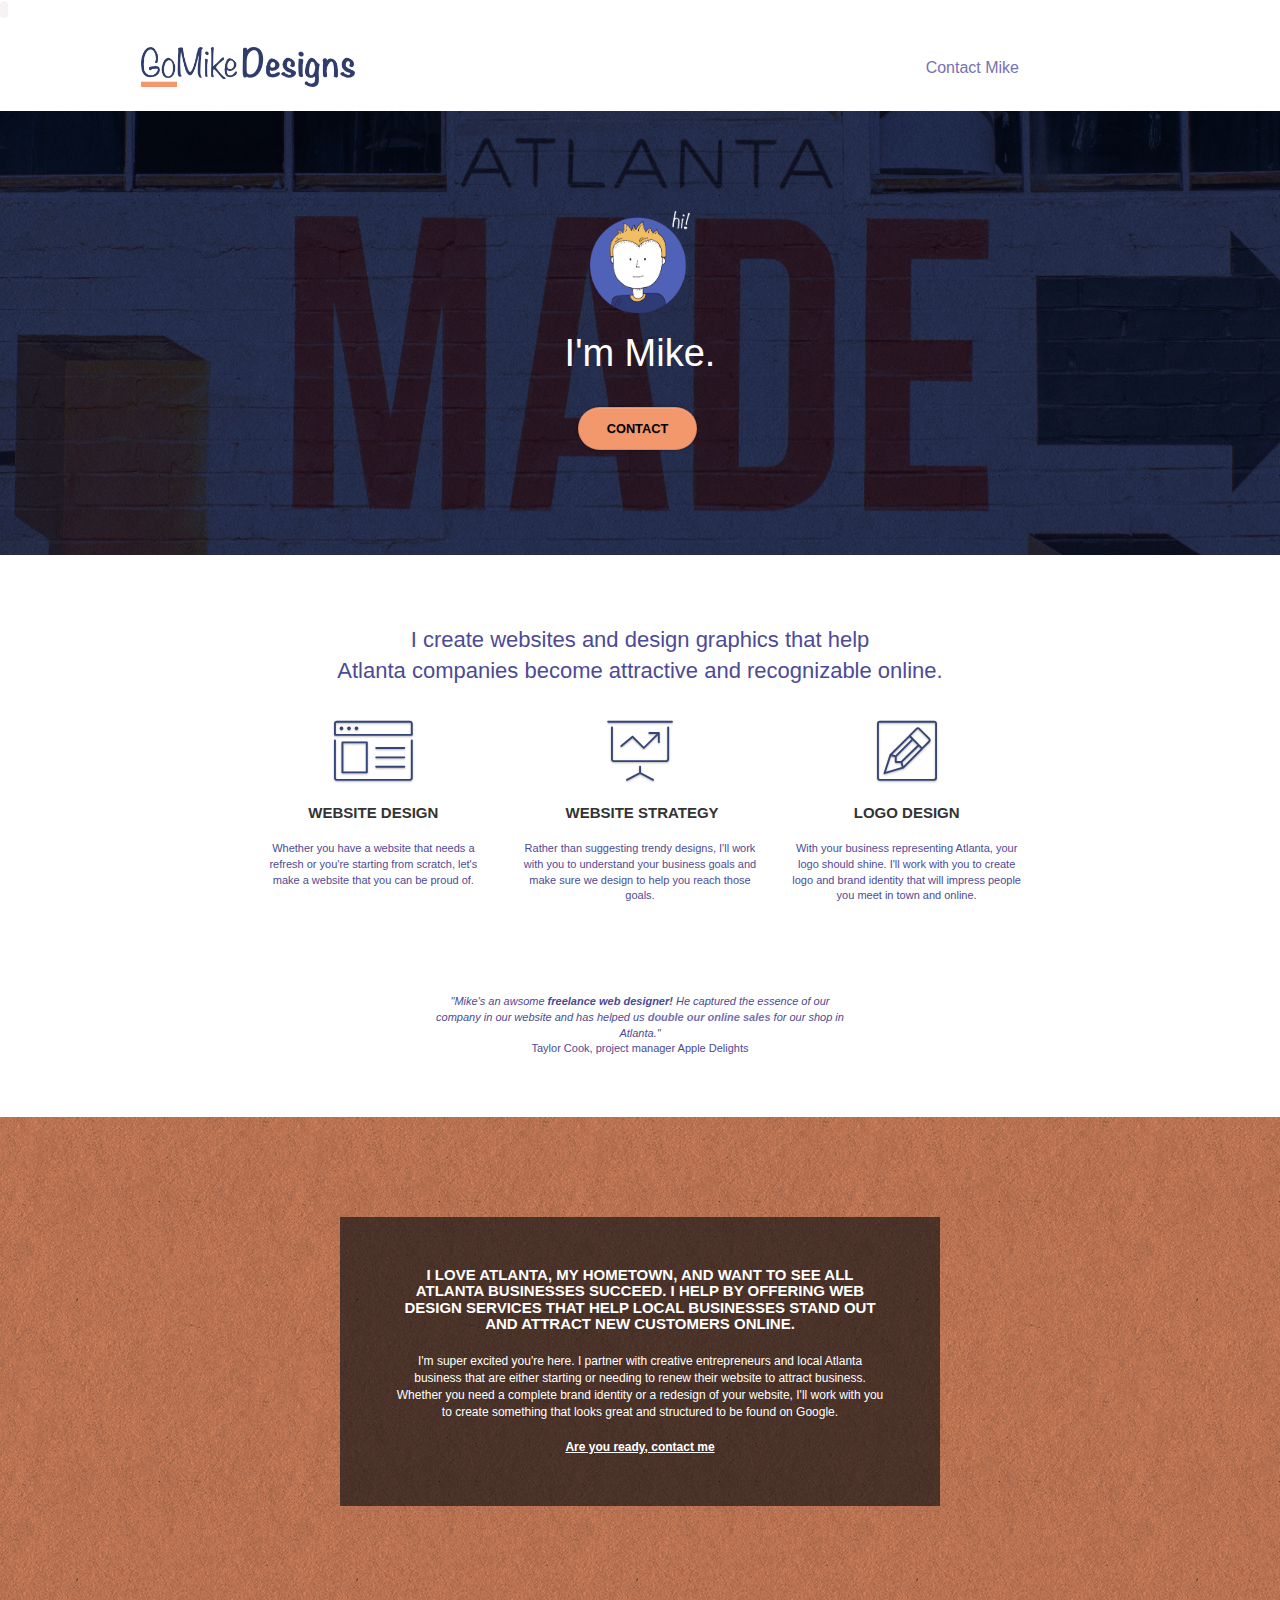
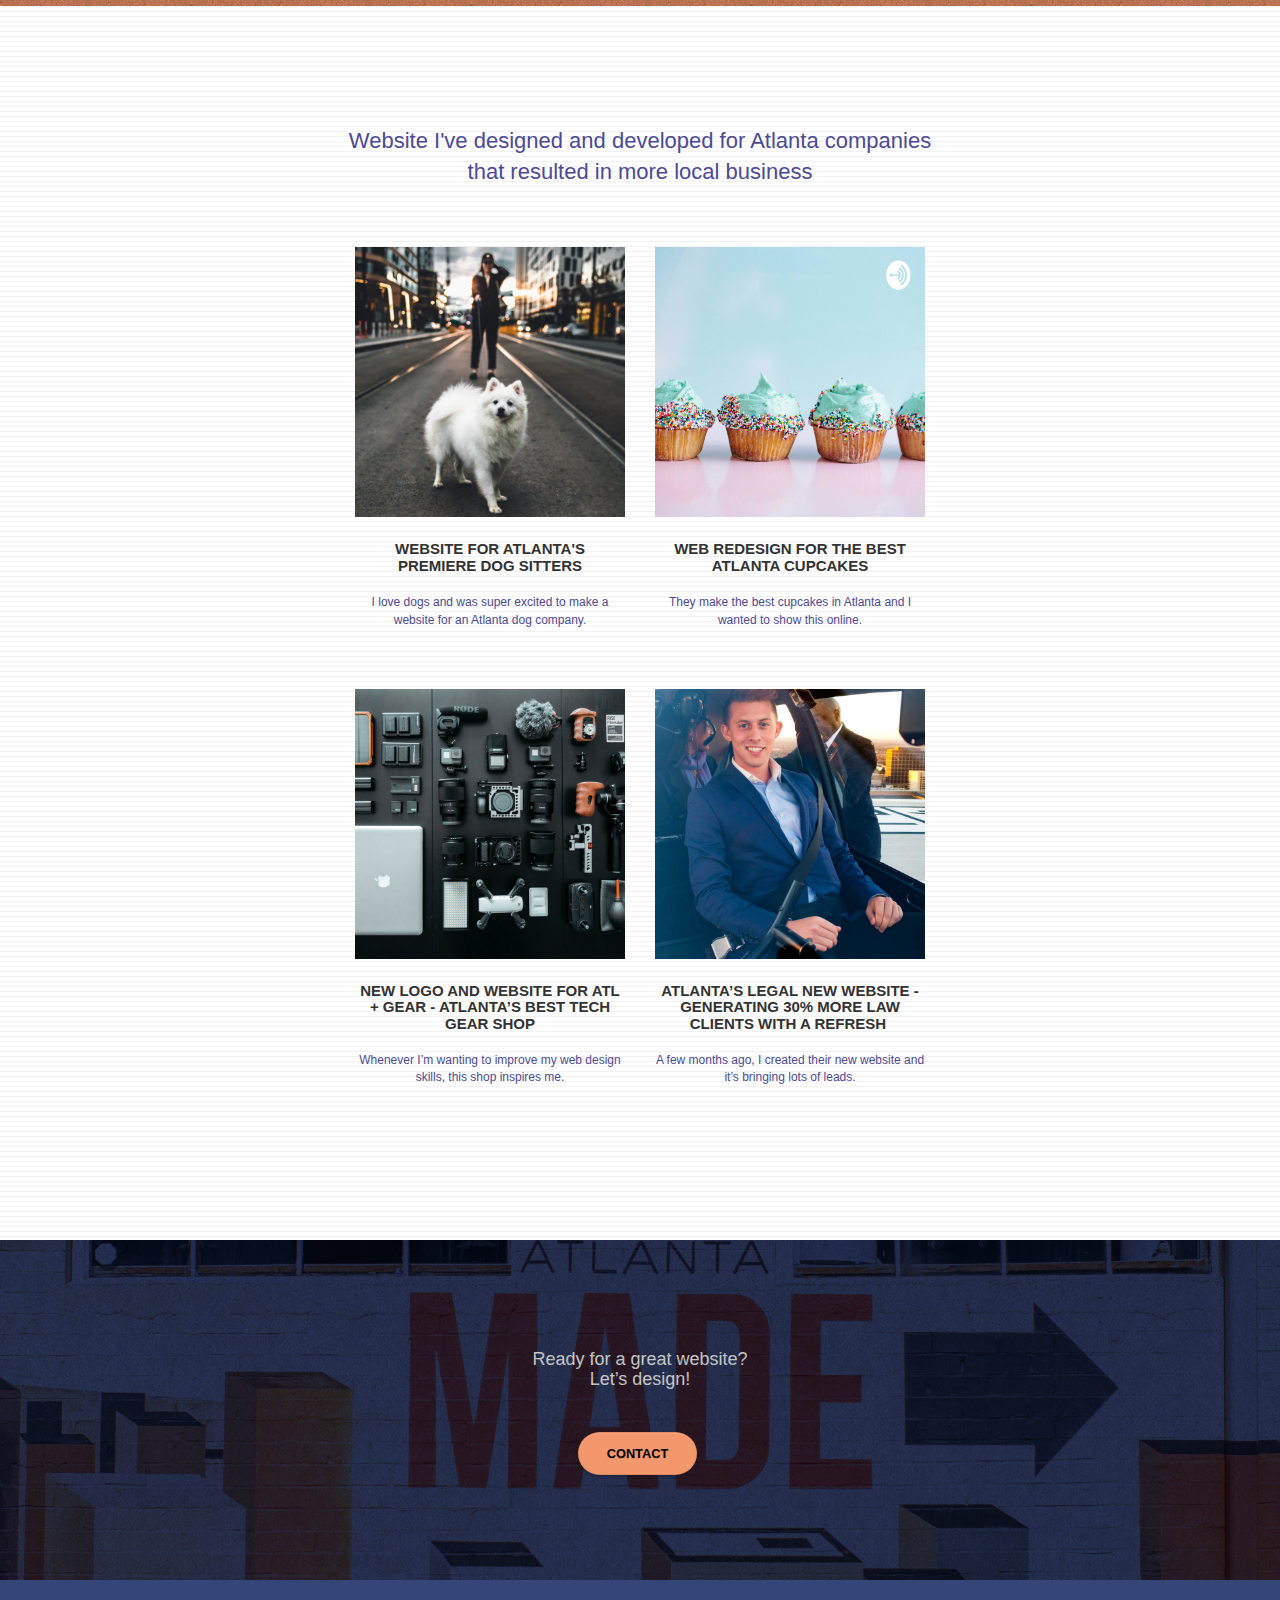
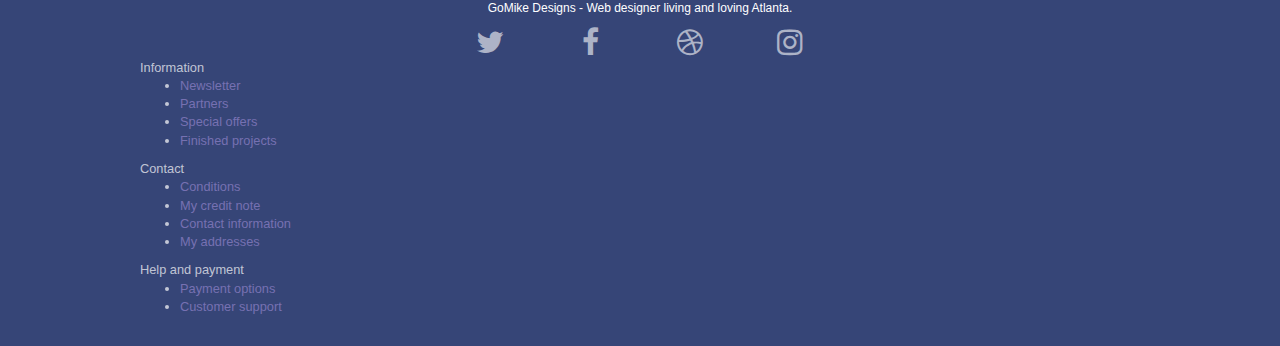
==== commit ea782f93: "Update Index.html" ====
--- a/Index.html
+++ b/Index.html
@@ -284,42 +284,30 @@
 
 
 						</div>
-						<div class="row">
-							<div class="col-sm-4">
-								Partners
+						<div id="row">
+							<div class="Footer">
+								Information
 								<ul>
-									<li><a href="car.com">car.com</a></li>
-									<li><a href="pizza.com">pizza.com</a></li>
-									<li><a href="myroof.com">myroof.com</a></li>
-									<li><a href="realestateseo.com">realestateseo.com</a></li>
+									<li><a href="#">Newsletter</a></li>
+									<li><a href="#">Partners</a></li>
+									<li><a href="#">Special offers</a></li>
+									<li><a href="#">Finished projects</a></li>
 								</ul>
 							</div>
-							<div class="col-sm-4">
-								Directories 1
+							<div class="Footer">
+								Contact
 								<ul>
-									<li><a href="agencydirectory.com">agencydirectory.com</a></li>
-									<li><a href="seodirectory.com">seodirectory.com</a></li>
-									<li><a href="marketingdirectory.com">marketingdirectory.com</a></li>
-									<li><a href="123seo.com">123seo.com</a></li>
-									<li><a href="123site.com">123site.com</a></li>
-									<li><a href="wordpressdirectory.com">wordpressdirectory.com</a></li>
-									<li><a href="agencylistatl.com">agencylistatl.com</a></li>
-									<li><a href="bestagencyatl.com">bestagencyatl.com</a></li>
-									<li><a href="seolist.com">seolist.com</a></li>
+									<li><a href="#">Conditions</a></li>
+									<li><a href="#">My credit note</a></li>
+									<li><a href="#">Contact information</a></li>
+									<li><a href="#">My addresses</a></li>
 								</ul>
 							</div>
-							<div class="col-sm-4">
-								Directories 2
+							<div class="Footer">
+								Help and payment
 								<ul>
-									<li><a href="betterseo.com">betterseo.com</a></li>
-									<li><a href="yesseo.com">yesseo.com</a></li>
-									<li><a href="seojuicelink.com">seojuicelink.com</a></li>
-									<li><a href="bestlinks.com">bestlinks.com</a></li>
-									<li><a href="linkalot.com">linkalot.com</a></li>
-									<li><a href="backlink.com">backlink.com</a></li>
-									<li><a href="linkjuicedirectory.com">linkjuicedirectory.com</a></li>
-									<li><a href="rankongoogle.com">rankongoogle.com</a></li>
-									<li><a href="trustedseo.com">trustedseo.com</a></li>
+									<li><a href="#">Payment options</a></li>
+									<li><a href="#">Customer support</a></li>
 								</ul>
 							</div>
 						</div>
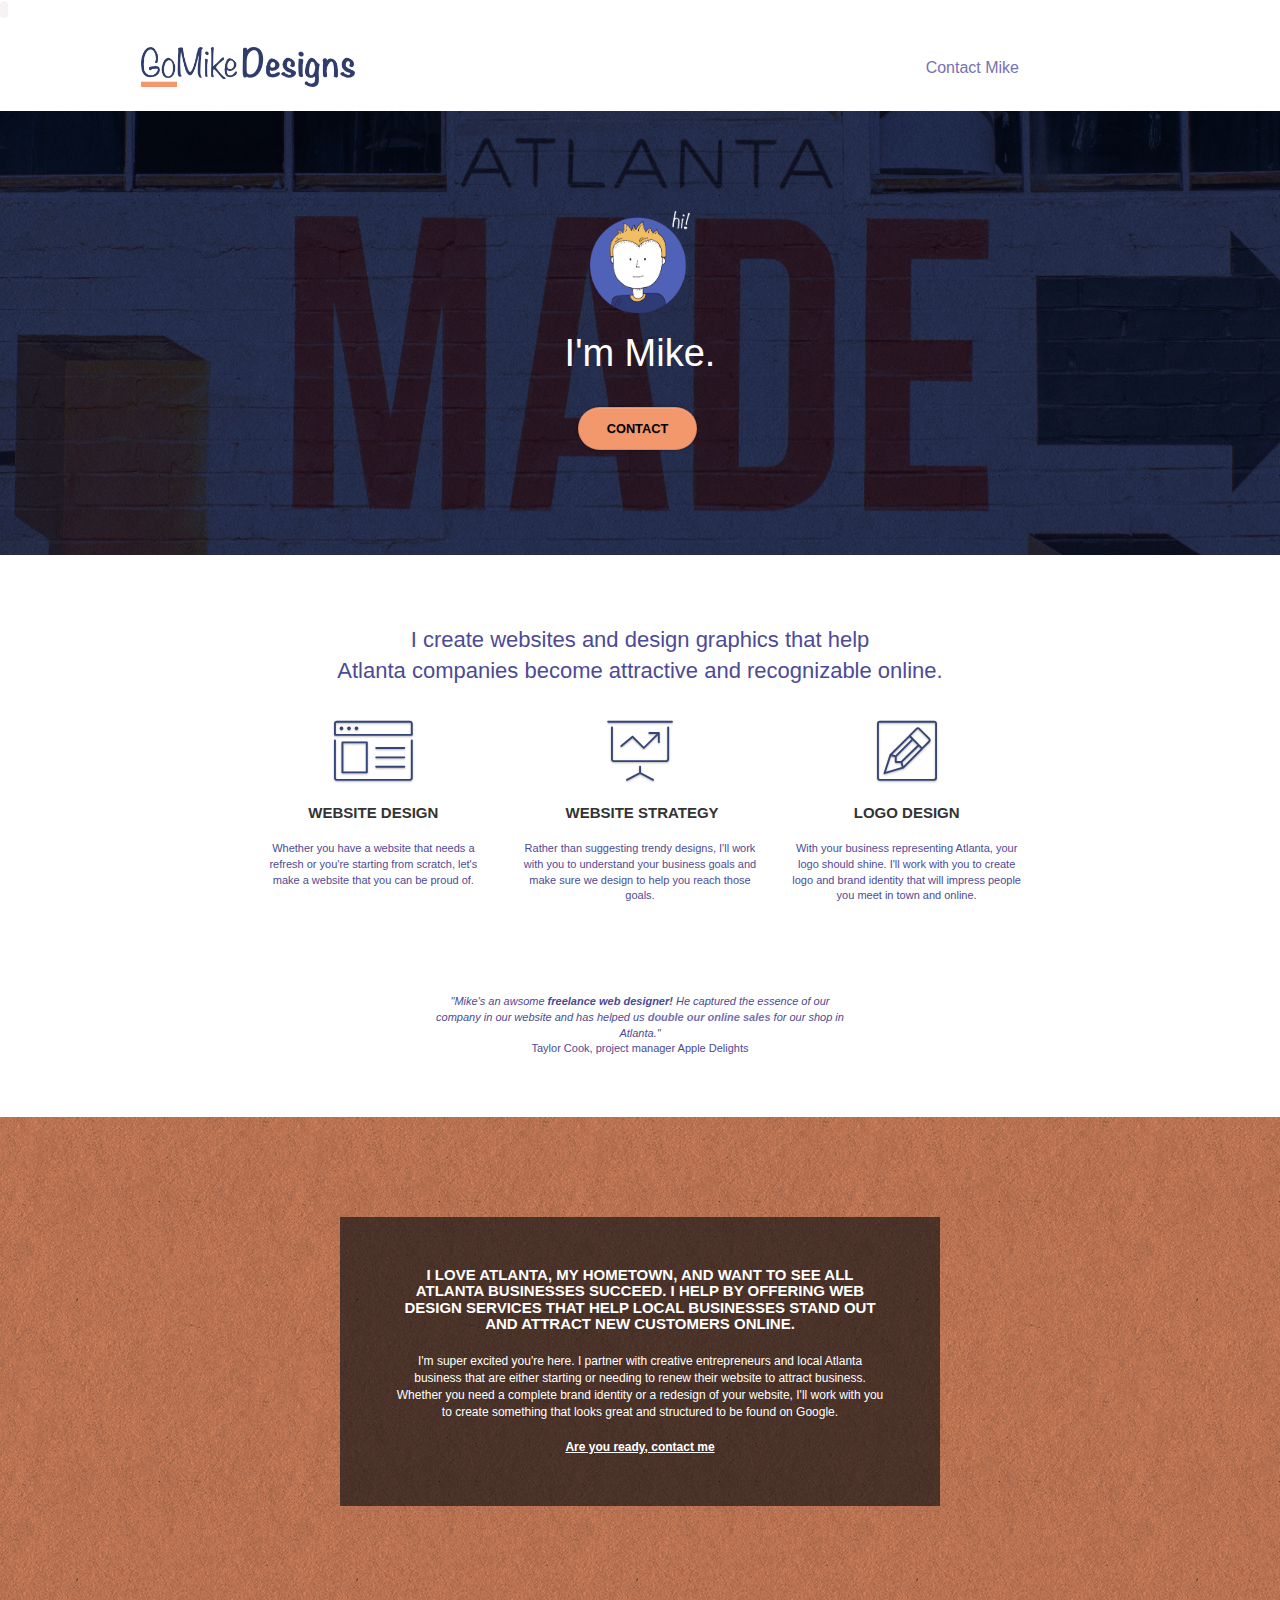
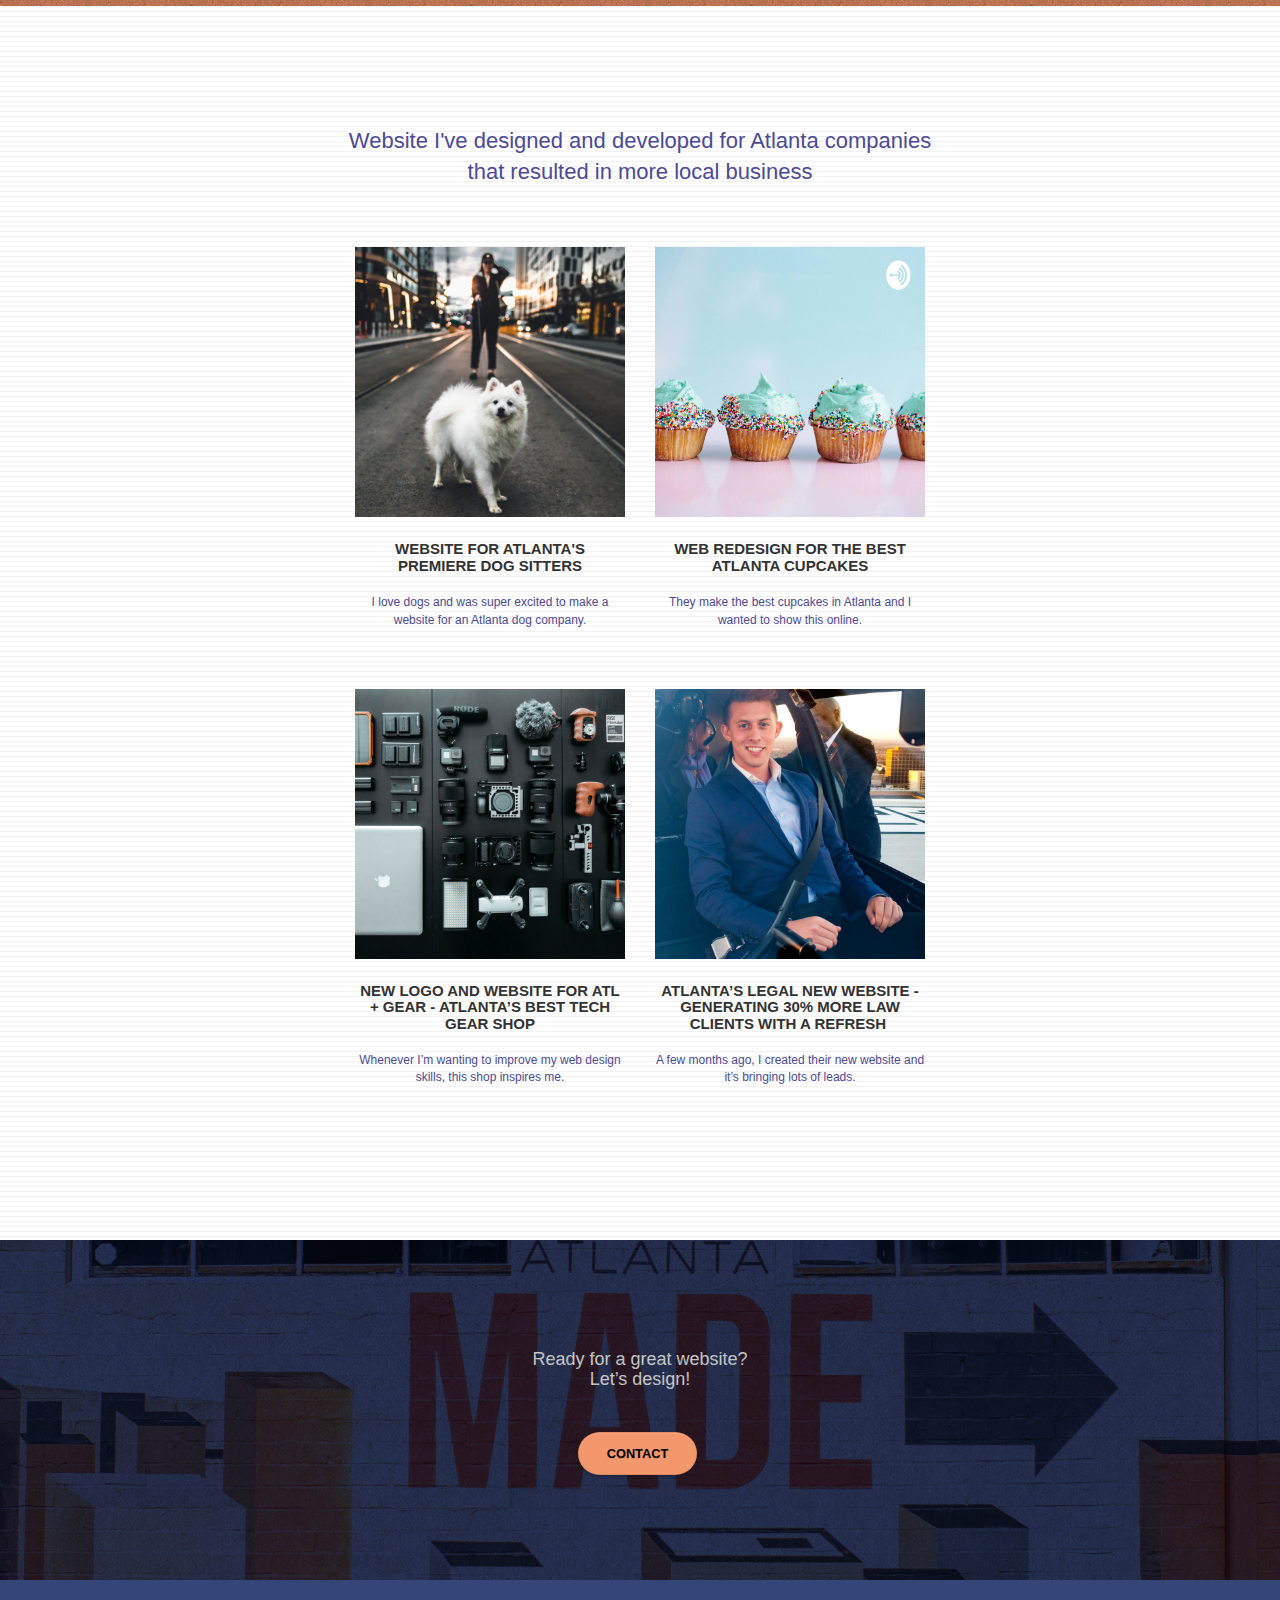
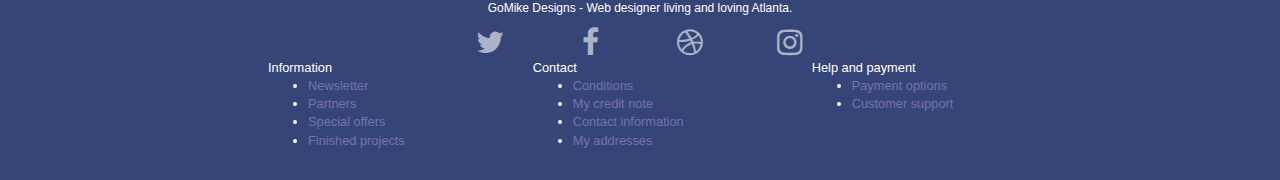
==== commit ef63820d: "Update Index.html" ====
--- a/Index.html
+++ b/Index.html
@@ -70,8 +70,7 @@
 				<div class="row tight-width-whitespace">
 					<div class="col-sm-12">
 						<img src="img/atlanta%20web%20designer%20mike.png" class="center-block image-resize-mode"
-							width="100"
-							alt="atlanta web designer mike logo 'hi i'm mike' " />
+							width="100" alt="atlanta web designer mike logo 'hi i'm mike' " />
 						<h1 class="text-center hero-bloc-text tc-white ">
 							I'm Mike.
 						</h1>
@@ -134,8 +133,10 @@
 					</div>
 				</div>
 				<div class="row voffset-lg voffset">
-					<p id="Reference"><i>"Mike's an awsome <strong>freelance web designer!</strong> He captured the essence of our <br>
-						 company in our website and has helped us <a href="#" alt="link to site"><strong>double our online sales</strong></a> for our shop in <br>Atlanta."<br></i>
+					<p id="Reference"><i>"Mike's an awsome <strong>freelance web designer!</strong> He captured the
+							essence of our <br>
+							company in our website and has helped us <a href="#" alt="link to site"><strong>double our
+									online sales</strong></a> for our shop in <br>Atlanta."<br></i>
 						Taylor Cook, project manager Apple Delights</p>
 				</div>
 			</div>
@@ -262,17 +263,20 @@
 						<div class="row row-no-gutters social">
 							<div class="col-sm-3">
 								<div class="text-center">
-									<a class="social" href="GoMike Design.html"><span class="fa fa-twitter icon-md"></span></a>
+									<a class="social" href="GoMike Design.html"><span
+											class="fa fa-twitter icon-md"></span></a>
 								</div>
 							</div>
 							<div class="col-sm-3">
 								<div class="text-center">
-									<a class="social" href="GoMike Design.html"><span class="fa fa-facebook icon-md"></span></a>
+									<a class="social" href="GoMike Design.html"><span
+											class="fa fa-facebook icon-md"></span></a>
 								</div>
 							</div>
 							<div class="col-sm-3">
 								<div class="text-center">
-									<a class="social" href="GoMike Design.html"><span class="fa fa-dribbble icon-md"></span></a>
+									<a class="social" href="GoMike Design.html"><span
+											class="fa fa-dribbble icon-md"></span></a>
 								</div>
 							</div>
 							<div class="col-sm-3">
--- a/style.css
+++ b/style.css
@@ -776,6 +776,19 @@
     margin-top: 50px;
 }
 
+#row{
+    display: flex;
+    margin-left: 0em;
+}
+
+.Footer{
+    margin-left: 10em;
+    color: #fff;
+}
+
+.footer>ul{
+    color: #fff;
+}
 .avatar {
     box-shadow: 0px 4px 9px rgba(0, 0, 0, 0.3);
 }
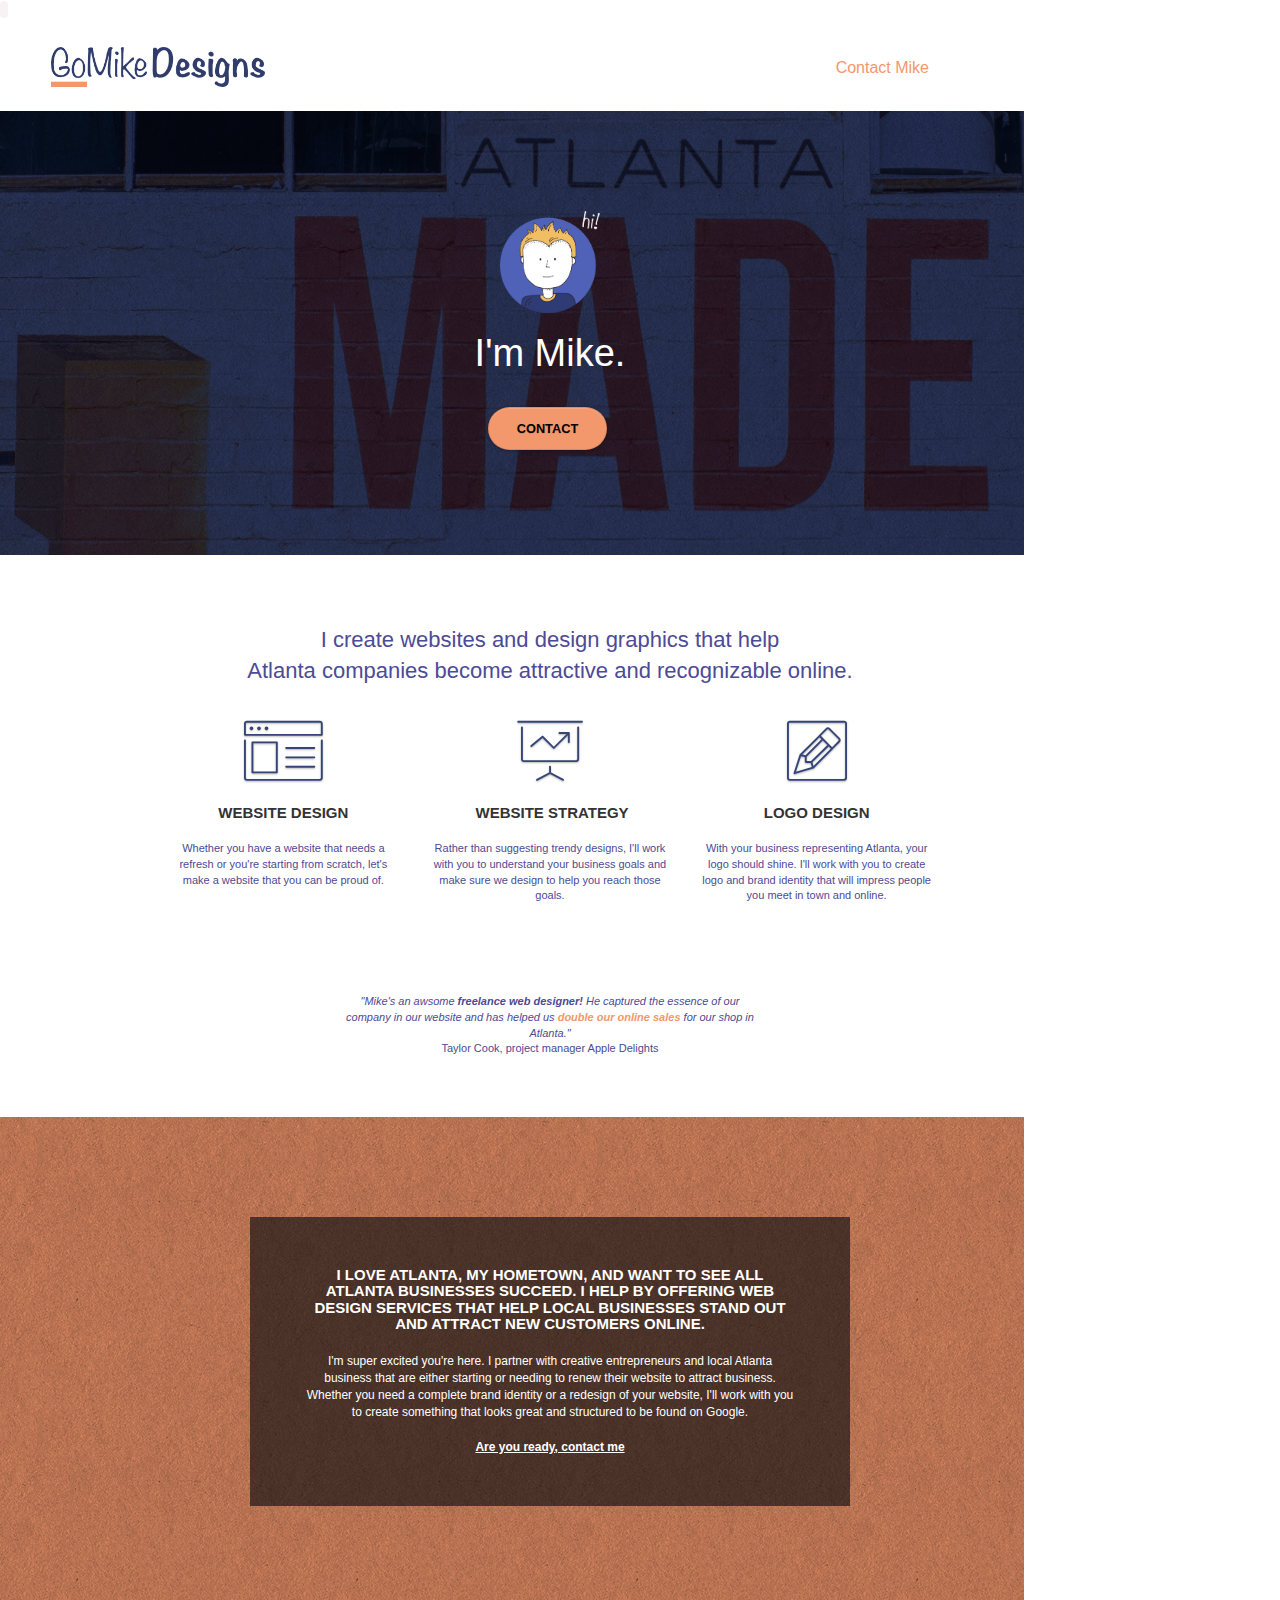
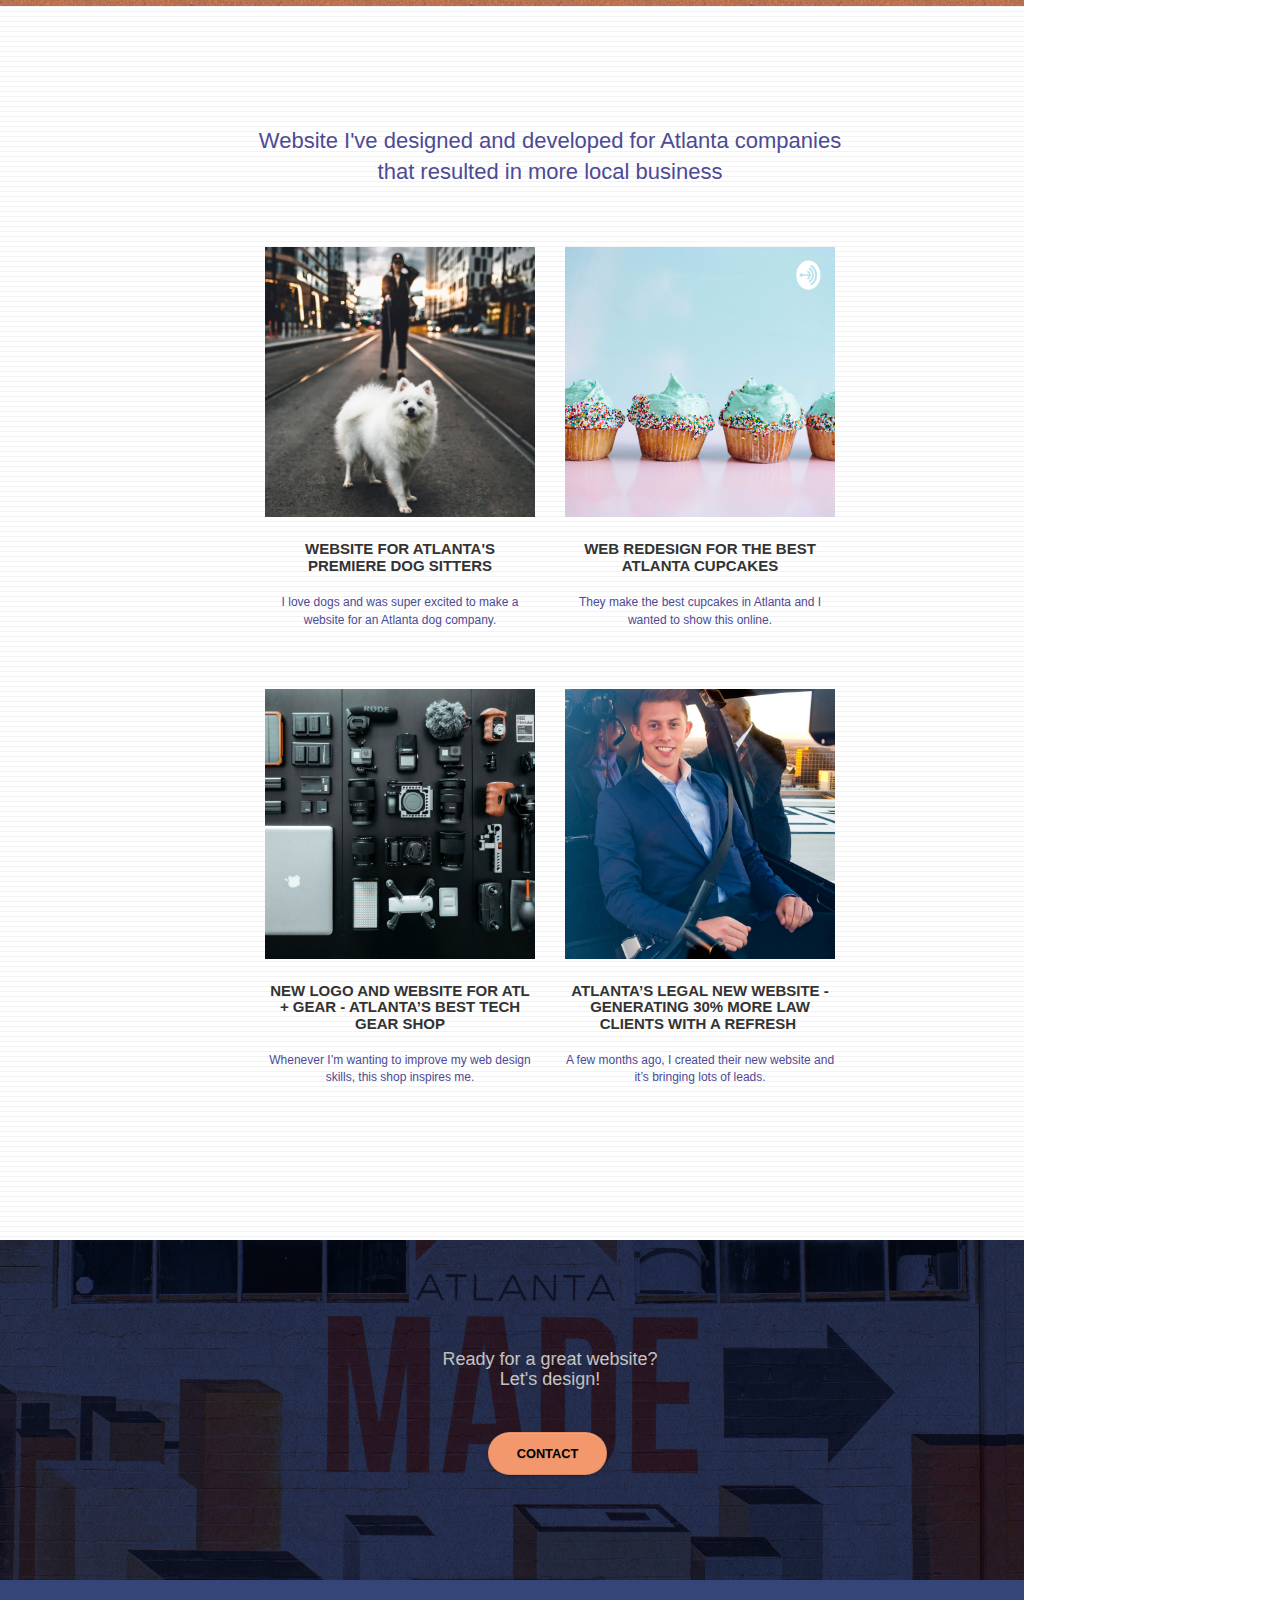
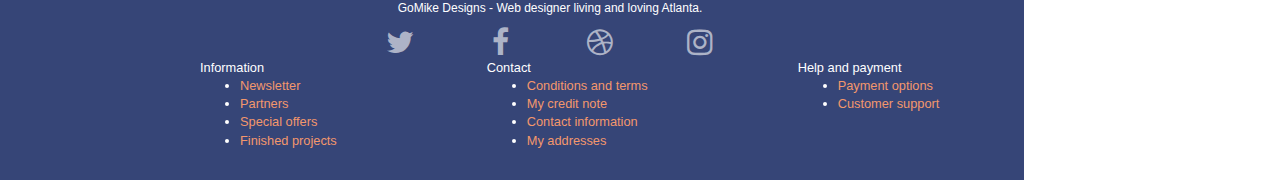
==== commit 7b9d1374: "Update Index.html" ====
--- a/Index.html
+++ b/Index.html
@@ -37,288 +37,302 @@
 	<div class="page-container">
 
 		<!-- bloc-0 -->
-		<div class="bloc bgc-white l-bloc " id="bloc-0">
-			<div class="container bloc-sm">
-				<nav class="navbar row">
-					<div class="navbar-header">
-						<a class="navbar-brand" href="GoMike Design.html"><img
-								src="img/atlanta%20web%20design%20logo.png" alt="GoMike Design webdesign company logo"
-								height="40" /></a>
-
-						<button id="nav-toggle" type="button" class="ui-navbar-toggle navbar-toggle"
-							data-toggle="collapse" data-target=".navbar-1">
-							<span class="sr-only">Toggle navigation</span><span class="icon-bar"></span><span
-								class="icon-bar"></span><span class="icon-bar"></span>
-						</button>
-					</div>
-					<div class="collapse navbar-collapse navbar-1 special-dropdown-nav">
-						<ul class="site-navigation nav navbar-nav">
-							<li>
-								<a href="Contact GoMike.html" role="contact file link">Contact Mike</a>
-							</li>
-						</ul>
-					</div>
-				</nav>
-			</div>
-		</div>
+		<nav>
+			<div class="bloc bgc-white l-bloc " id="bloc-0">
+				<div class="container bloc-sm">
+					<nav class="navbar row">
+						<div class="navbar-header">
+							<a class="navbar-brand" href="GoMike Design.html"><img
+									src="img/atlanta%20web%20design%20logo.png"
+									alt="GoMike Design webdesign company logo" height="40" /></a>
+
+							<button id="nav-toggle" type="button" class="ui-navbar-toggle navbar-toggle"
+								data-toggle="collapse" data-target=".navbar-1">
+								<span class="sr-only">Toggle navigation</span><span class="icon-bar"></span><span
+									class="icon-bar"></span><span class="icon-bar"></span>
+							</button>
+						</div>
+						<div class="collapse navbar-collapse navbar-1 special-dropdown-nav">
+							<ul class="site-navigation nav navbar-nav">
+								<li>
+									<a href="Contact GoMike.html" role="contact file link">Contact Mike</a>
+								</li>
+							</ul>
+						</div>
+					</nav>
+				</div>
+			</div>
+		</nav>
 		<!-- bloc-0 END -->
 
 		<!-- bloc-1-hero -->
-		<div class="bloc bgc-dark-slate-blue bg-atlanta-20made-20sign d-bloc bg-t-edge bloc-bg-texture texture-paper b-parallax"
-			id="bloc-1-hero">
-			<div class="container bloc-lg">
-				<div class="row tight-width-whitespace">
-					<div class="col-sm-12">
-						<img src="img/atlanta%20web%20designer%20mike.png" class="center-block image-resize-mode"
-							width="100" alt="atlanta web designer mike logo 'hi i'm mike' " />
-						<h1 class="text-center hero-bloc-text tc-white ">
-							I'm Mike.
-						</h1>
-						<div class="text-center">
-							<a href="Contact GoMike.html" role="contact file button"
-								class="btn btn-lg btn-clean btn-rd cta-hero btn-atomic-tangerine"
-								id="cta-hero">Contact</a>
-						</div>
-					</div>
-				</div>
-			</div>
-		</div>
+		<header>
+			<div class="bloc bgc-dark-slate-blue bg-atlanta-20made-20sign d-bloc bg-t-edge bloc-bg-texture texture-paper b-parallax"
+				id="bloc-1-hero">
+				<div class="container bloc-lg">
+					<div class="row tight-width-whitespace">
+						<div class="col-sm-12">
+							<img src="img/atlanta%20web%20designer%20mike.png" class="center-block image-resize-mode"
+								width="100" alt="atlanta web designer mike logo 'hi i'm mike' " />
+							<h1 class="text-center hero-bloc-text tc-white ">
+								I'm Mike.
+							</h1>
+							<div class="text-center">
+								<a href="Contact GoMike.html" role="contact file button"
+									class="btn btn-lg btn-clean btn-rd cta-hero btn-atomic-tangerine"
+									id="cta-hero">Contact</a>
+							</div>
+						</div>
+					</div>
+				</div>
+			</div>
+		</header>
 		<!-- bloc-1-hero END -->
 
 		<!-- bloc-2-services -->
-		<div class="bloc bgc-white l-bloc" id="bloc-2-services">
-			<div class="container bloc-md">
-				<div class="row">
-					<div class="col-sm-12 text-center">
-						<h2>I create websites and design graphics that help<br> Atlanta companies become attractive and
-							recognizable online.</h2>
-					</div>
-				</div>
-				<div class="row voffset-lg med-width-whitespace">
-					<div class="col-sm-4">
-						<div class="text-center">
-							<span class="et-icon-browser sm-shadow icon-dark-slate-blue icons icon-lg"></span>
-						</div>
-						<h3 class="mg-md text-center service-header">
-							Website Design
-						</h3>
-						<p class="text-center ">
-							Whether you have a website that needs a refresh or you're starting from scratch,
-							let's make a website that you can be proud of.
-						</p>
-					</div>
-					<div class="col-sm-4">
-						<div class="text-center">
-							<span class="et-icon-presentation sm-shadow icon-dark-slate-blue icons icon-lg"></span>
-						</div>
-						<h3 class="mg-md text-center service-header">
-							&nbsp;Website Strategy
-						</h3>
-						<p class="text-center ">
-							Rather than suggesting trendy designs, I'll work with you to understand your business
-							goals and make sure we design to help you reach those goals.<br>
-						</p>
-					</div>
-					<div class="col-sm-4">
-						<div class="text-center">
-							<span class="et-icon-edit sm-shadow icon-dark-slate-blue icons icon-lg"></span>
-						</div>
-						<h3 class="mg-md text-center service-header">
-							Logo Design
-						</h3>
-						<p class="text-center ">
-							With your business representing Atlanta, your logo should shine. I'll work with you to
-							create logo and brand identity that will impress people you meet in town and online.
-						</p>
-					</div>
-				</div>
-				<div class="row voffset-lg voffset">
-					<p id="Reference"><i>"Mike's an awsome <strong>freelance web designer!</strong> He captured the
-							essence of our <br>
-							company in our website and has helped us <a href="#" alt="link to site"><strong>double our
-									online sales</strong></a> for our shop in <br>Atlanta."<br></i>
-						Taylor Cook, project manager Apple Delights</p>
-				</div>
-			</div>
-		</div>
-		<!-- bloc-2-services END -->
-
-		<!-- bloc-3-what-i-do -->
-		<div class="bloc tc-white bgc-atomic-tangerine bloc-bg-texture texture-paper b-parallax bg-atlanta-20made-20sign-20orange d-bloc"
-			id="bloc-3-what-i-do">
-			<div class="container bloc-lg">
-				<div class="row tight-width-whitespace black-background">
-					<div class="col-sm-12">
-						<h3 class="mg-md text-center tc-white">
-							I love Atlanta, my hometown, and want to see all Atlanta businesses succeed. I help by
-							offering web design services that help local businesses stand out and attract new customers
-							online.<br>
-						</h3>
-						<p class="text-center white">
-							I'm super excited you're here. I partner with creative entrepreneurs and local Atlanta
-							business that are either starting or needing to renew their website to attract business.
-							Whether you need a complete brand identity or a redesign of your website, I'll work
-							with you to create something that looks great and structured to be found on
-							Google.<br><br><a class="ltc-white bold-link" href="Contact GoMike.html">Are you ready,
-								contact
-								me</a><br>
-						</p>
-					</div>
-				</div>
-			</div>
-		</div>
-		<!-- bloc-3-what-i-do END -->
-
-		<!-- bloc-4-portfolio -->
-		<div class="bloc bgc-white bg-lines-h2-bg bg-repeat l-bloc" id="bloc-4-portfolio">
-			<div class="container bloc-lg">
-				<div class="row">
-					<div class="col-sm-12 text-center">
-						<h2>Website I've designed and developed for Atlanta companies <br> that resulted in more local
-							business
-
-					</div>
-				</div>
-				<div class="row tight-width-whitespace portfolio-row">
-					<div class="col-sm-6">
-						<a href="#" data-lightbox="img/11.jpg" data-gallery-id="gallery-1"
-							data-caption="Website for Atlanta's Premiere dog salon" data-frame="snapshot-lb"><img
-								src="img/11.jpg" class="img-responsive portfolio-thumb"
-								alt="seo, google, website, internet, web design, design agency website for dog salon" /></a>
-						<h3 class="mg-md text-center">
-							Website for Atlanta's premiere Dog Sitters
-						</h3>
-						<p class="text-center">
-							I love dogs and was super excited to make a website for an Atlanta dog company.
-						</p>
-					</div>
-					<div class="col-sm-6">
-						<a href="#" data-lightbox="img/2.jpg" data-gallery-id="gallery-1"
-							data-caption="web redesign for the best cupcakes in Atlanta" data-frame="snapshot-lb"><img
-								src="img/2.jpg" class="img-responsive portfolio-thumb"
-								alt="seo, google, website, internet, web design, design agency website for best cupcakes in atlanta" /></a>
-						<h3 class="mg-md text-center">
-							Web redesign for the best Atlanta cupcakes
-						</h3>
-						<p class="text-center">
-							They make the best cupcakes in Atlanta and I wanted to show this online.
-						</p>
-					</div>
-				</div>
-				<div class="row tight-width-whitespace portfolio-row">
-					<div class="col-sm-6">
-						<a href="#" data-lightbox="img/3.bmp" data-gallery-id="gallery-1"
-							data-caption="New logo and website for Atlanta's best tech gear shop"
-							data-frame="snapshot-lb"><img src="img/3.bmp" class="img-responsive portfolio-thumb"
-								alt="3.jpg" /></a>
-						<h3 class="mg-md text-center">
-							New logo and website for Atl + Gear - Atlanta&rsquo;s best tech gear shop
-						</h3>
-						<p class="text-center">
-							Whenever I&rsquo;m wanting to improve my web design skills, this shop inspires me.
-						</p>
-					</div>
-					<div class="col-sm-6">
-						<a href="#" data-lightbox="img/4.bmp" data-gallery-id="gallery-1"
-							data-caption="Atlanta's legal website generates 30% more clients after web redesign"
-							data-frame="snapshot-lb"><img src="img/4.bmp" class="img-responsive portfolio-thumb"
-								alt="seo, google, website, internet, web design, Atlanta's legal website generates 30% more clients after web redesign" /></a>
-						<h3 class="mg-md text-center">
-							Atlanta&rsquo;s legal new website - Generating 30% more law clients with a refresh&nbsp;
-						</h3>
-						<p class="text-center">
-							A few months ago, I created their new website and it&rsquo;s bringing lots of leads.
-						</p>
-					</div>
-				</div>
-			</div>
-		</div>
+		<main>
+			<div class="bloc bgc-white l-bloc" id="bloc-2-services">
+				<div class="container bloc-md">
+					<div class="row">
+						<div class="col-sm-12 text-center">
+							<h2>I create websites and design graphics that help<br> Atlanta companies become attractive
+								and
+								recognizable online.</h2>
+						</div>
+					</div>
+					<div class="row voffset-lg med-width-whitespace">
+						<div class="col-sm-4">
+							<div class="text-center">
+								<span class="et-icon-browser sm-shadow icon-dark-slate-blue icons icon-lg"></span>
+							</div>
+							<h3 class="mg-md text-center service-header">
+								Website Design
+							</h3>
+							<p class="text-center ">
+								Whether you have a website that needs a refresh or you're starting from scratch,
+								let's make a website that you can be proud of.
+							</p>
+						</div>
+						<div class="col-sm-4">
+							<div class="text-center">
+								<span class="et-icon-presentation sm-shadow icon-dark-slate-blue icons icon-lg"></span>
+							</div>
+							<h3 class="mg-md text-center service-header">
+								&nbsp;Website Strategy
+							</h3>
+							<p class="text-center ">
+								Rather than suggesting trendy designs, I'll work with you to understand your business
+								goals and make sure we design to help you reach those goals.<br>
+							</p>
+						</div>
+						<div class="col-sm-4">
+							<div class="text-center">
+								<span class="et-icon-edit sm-shadow icon-dark-slate-blue icons icon-lg"></span>
+							</div>
+							<h3 class="mg-md text-center service-header">
+								Logo Design
+							</h3>
+							<p class="text-center ">
+								With your business representing Atlanta, your logo should shine. I'll work with you to
+								create logo and brand identity that will impress people you meet in town and online.
+							</p>
+						</div>
+					</div>
+					<div class="row voffset-lg voffset">
+						<p id="Reference"><i>"Mike's an awsome <strong>freelance web designer!</strong> He captured the
+								essence of our <br>
+								company in our website and has helped us <a href="#" alt="link to site"><strong>double
+										our
+										online sales</strong></a> for our shop in <br>Atlanta."<br></i>
+							Taylor Cook, project manager Apple Delights</p>
+					</div>
+				</div>
+			</div>
+			<!-- bloc-2-services END -->
+
+			<!-- bloc-3-what-i-do -->
+			<div class="bloc tc-white bgc-atomic-tangerine bloc-bg-texture texture-paper b-parallax bg-atlanta-20made-20sign-20orange d-bloc"
+				id="bloc-3-what-i-do">
+				<div class="container bloc-lg">
+					<div class="row tight-width-whitespace black-background">
+						<div class="col-sm-12">
+							<h3 class="mg-md text-center tc-white">
+								I love Atlanta, my hometown, and want to see all Atlanta businesses succeed. I help by
+								offering web design services that help local businesses stand out and attract new
+								customers
+								online.<br>
+							</h3>
+							<p class="text-center white">
+								I'm super excited you're here. I partner with creative entrepreneurs and local Atlanta
+								business that are either starting or needing to renew their website to attract business.
+								Whether you need a complete brand identity or a redesign of your website, I'll work
+								with you to create something that looks great and structured to be found on
+								Google.<br><br><a class="ltc-white bold-link" href="Contact GoMike.html">Are you ready,
+									contact
+									me</a><br>
+							</p>
+						</div>
+					</div>
+				</div>
+			</div>
+			<!-- bloc-3-what-i-do END -->
+
+			<!-- bloc-4-portfolio -->
+			<div class="bloc bgc-white bg-lines-h2-bg bg-repeat l-bloc" id="bloc-4-portfolio">
+				<div class="container bloc-lg">
+					<div class="row">
+						<div class="col-sm-12 text-center">
+							<h2>Website I've designed and developed for Atlanta companies <br> that resulted in more
+								local
+								business
+
+						</div>
+					</div>
+					<div class="row tight-width-whitespace portfolio-row">
+						<div class="col-sm-6">
+							<a href="#" data-lightbox="img/11.jpg" data-gallery-id="gallery-1"
+								data-caption="Website for Atlanta's Premiere dog salon" data-frame="snapshot-lb"><img
+									src="img/11.jpg" class="img-responsive portfolio-thumb"
+									alt="seo, google, website, internet, web design, design agency website for dog salon" /></a>
+							<h3 class="mg-md text-center">
+								Website for Atlanta's premiere Dog Sitters
+							</h3>
+							<p class="text-center">
+								I love dogs and was super excited to make a website for an Atlanta dog company.
+							</p>
+						</div>
+						<div class="col-sm-6">
+							<a href="#" data-lightbox="img/2.jpg" data-gallery-id="gallery-1"
+								data-caption="web redesign for the best cupcakes in Atlanta"
+								data-frame="snapshot-lb"><img src="img/2.jpg" class="img-responsive portfolio-thumb"
+									alt="seo, google, website, internet, web design, design agency website for best cupcakes in atlanta" /></a>
+							<h3 class="mg-md text-center">
+								Web redesign for the best Atlanta cupcakes
+							</h3>
+							<p class="text-center">
+								They make the best cupcakes in Atlanta and I wanted to show this online.
+							</p>
+						</div>
+					</div>
+					<div class="row tight-width-whitespace portfolio-row">
+						<div class="col-sm-6">
+							<a href="#" data-lightbox="img/3.bmp" data-gallery-id="gallery-1"
+								data-caption="New logo and website for Atlanta's best tech gear shop"
+								data-frame="snapshot-lb"><img src="img/3.bmp" class="img-responsive portfolio-thumb"
+									alt="3.jpg" /></a>
+							<h3 class="mg-md text-center">
+								New logo and website for Atl + Gear - Atlanta&rsquo;s best tech gear shop
+							</h3>
+							<p class="text-center">
+								Whenever I&rsquo;m wanting to improve my web design skills, this shop inspires me.
+							</p>
+						</div>
+						<div class="col-sm-6">
+							<a href="#" data-lightbox="img/4.bmp" data-gallery-id="gallery-1"
+								data-caption="Atlanta's legal website generates 30% more clients after web redesign"
+								data-frame="snapshot-lb"><img src="img/4.bmp" class="img-responsive portfolio-thumb"
+									alt="seo, google, website, internet, web design, Atlanta's legal website generates 30% more clients after web redesign" /></a>
+							<h3 class="mg-md text-center">
+								Atlanta&rsquo;s legal new website - Generating 30% more law clients with a refresh&nbsp;
+							</h3>
+							<p class="text-center">
+								A few months ago, I created their new website and it&rsquo;s bringing lots of leads.
+							</p>
+						</div>
+					</div>
+				</div>
+			</div>
+		</main>
 		<!-- bloc-4-portfolio END -->
 
 		<!-- bloc-5-cta -->
-		<div class="bloc bgc-dark-slate-blue bg-atlanta-20made-20sign d-bloc bloc-bg-texture texture-paper"
-			id="bloc-5-cta">
-			<div class="container bloc-lg">
-				<div class="row">
-					<h4 class="mg-md text-center tc-white">
-						Ready for a great website? <br>Let&rsquo;s design!
-					</h4>
-					<div class="col-sm-12 text-center">
-						<a href="Contact GoMike.html"
-							class="btn btn-atomic-tangerine btn-clean btn-rd btn-lg cta-hero">Contact</a>
-					</div>
-				</div>
-			</div>
-		</div>
+		<main>
+			<div class="bloc bgc-dark-slate-blue bg-atlanta-20made-20sign d-bloc bloc-bg-texture texture-paper"
+				id="bloc-5-cta">
+				<div class="container bloc-lg">
+					<div class="row">
+						<h4 class="mg-md text-center tc-white">
+							Ready for a great website? <br>Let's design!
+						</h4>
+						<div class="col-sm-12 text-center">
+							<a href="Contact GoMike.html"
+								class="btn btn-atomic-tangerine btn-clean btn-rd btn-lg cta-hero">Contact</a>
+						</div>
+					</div>
+				</div>
+			</div>
+		</main>
 		<!-- bloc-5-cta END -->
 
 		<!-- Footer - bloc-8 -->
-		<div class="bloc bgc-dark-slate-blue d-bloc" id="bloc-8">
-			<div class="container bloc-sm">
-				<div class="row">
-					<div class="col-sm-12">
-						<p class="text-center white">
-							GoMike Designs - Web designer living and loving Atlanta.<br>
-						</p>
-						<div class="row row-no-gutters social">
-							<div class="col-sm-3">
-								<div class="text-center">
-									<a class="social" href="GoMike Design.html"><span
-											class="fa fa-twitter icon-md"></span></a>
-								</div>
-							</div>
-							<div class="col-sm-3">
-								<div class="text-center">
-									<a class="social" href="GoMike Design.html"><span
-											class="fa fa-facebook icon-md"></span></a>
-								</div>
-							</div>
-							<div class="col-sm-3">
-								<div class="text-center">
-									<a class="social" href="GoMike Design.html"><span
-											class="fa fa-dribbble icon-md"></span></a>
-								</div>
-							</div>
-							<div class="col-sm-3">
-								<div class="text-center">
-									<a class="social" href="GoMike Design.html"><span
-											class="fa fa-instagram icon-md"></span></a>
-								</div>
-							</div>
-
-
-						</div>
-						<div id="row">
-							<div class="Footer">
-								Information
-								<ul>
-									<li><a href="#">Newsletter</a></li>
-									<li><a href="#">Partners</a></li>
-									<li><a href="#">Special offers</a></li>
-									<li><a href="#">Finished projects</a></li>
-								</ul>
-							</div>
-							<div class="Footer">
-								Contact
-								<ul>
-									<li><a href="#">Conditions</a></li>
-									<li><a href="#">My credit note</a></li>
-									<li><a href="#">Contact information</a></li>
-									<li><a href="#">My addresses</a></li>
-								</ul>
-							</div>
-							<div class="Footer">
-								Help and payment
-								<ul>
-									<li><a href="#">Payment options</a></li>
-									<li><a href="#">Customer support</a></li>
-								</ul>
-							</div>
-						</div>
-					</div>
-				</div>
-			</div>
-		</div>
+		<footer>
+			<div class="bloc bgc-dark-slate-blue d-bloc" id="bloc-8">
+				<div class="container bloc-sm">
+					<div class="row">
+						<div class="col-sm-12">
+							<p class="text-center white">
+								GoMike Designs - Web designer living and loving Atlanta.<br>
+							</p>
+							<div class="row row-no-gutters social">
+								<div class="col-sm-3">
+									<div class="text-center">
+										<a class="social" href="GoMike Design.html"><span
+												class="fa fa-twitter icon-md"></span></a>
+									</div>
+								</div>
+								<div class="col-sm-3">
+									<div class="text-center">
+										<a class="social" href="GoMike Design.html"><span
+												class="fa fa-facebook icon-md"></span></a>
+									</div>
+								</div>
+								<div class="col-sm-3">
+									<div class="text-center">
+										<a class="social" href="GoMike Design.html"><span
+												class="fa fa-dribbble icon-md"></span></a>
+									</div>
+								</div>
+								<div class="col-sm-3">
+									<div class="text-center">
+										<a class="social" href="GoMike Design.html"><span
+												class="fa fa-instagram icon-md"></span></a>
+									</div>
+								</div>
+
+
+							</div>
+							<div id="row">
+								<div class="Footer">
+									Information
+									<ul>
+										<li><a href="#" role="Newsletter">Newsletter</a></li>
+										<li><a href="#" role="Partner page">Partners</a></li>
+										<li><a href="#" role="Speciale offers page">Special offers</a></li>
+										<li><a href="#" role="Portfolio page">Finished projects</a></li>
+									</ul>
+								</div>
+								<div class="Footer">
+									Contact
+									<ul>
+										<li><a href="#" role="Conditions and terms page">Conditions and terms</a></li>
+										<li><a href="#" role="Credit note page">My credit note</a></li>
+										<li><a href="#" role="Contacts">Contact information</a></li>
+										<li><a href="#" role="Adress pages">My addresses</a></li>
+									</ul>
+								</div>
+								<div class="Footer">
+									Help and payment
+									<ul>
+										<li><a href="#" role="Payment Options list">Payment options</a></li>
+										<li><a href="#" role="Customer support page">Customer support</a></li>
+									</ul>
+								</div>
+							</div>
+						</div>
+					</div>
+				</div>
+			</div>
+		</footer>
 		<!-- Footer - bloc-8 END -->
 
 	</div>
--- a/style.css
+++ b/style.css
@@ -1,8 +1,8 @@
 body {
     margin: 0;
     padding: 0;
-    min-width: 1024px;
-    font-size: 1vw;
+    max-width: 1024px;
+    font-size: 2vw;
     background: #FFF;
     overflow-x: hidden;
     -webkit-font-smoothing: antialiased;
@@ -367,6 +367,9 @@
 }
 
 @media (min-width: 768px) {
+    body{
+        font-size: 1vw;
+    }
     .site-navigation {
         position: absolute;
         top: 50%;
@@ -673,7 +676,7 @@
 a {
     font-family: "helvetica";
     font-weight: 400;
-    color: #7671b2 !important;
+    color: #F3976C !important;
 }
 
 article {
@@ -779,14 +782,15 @@
 #row{
     display: flex;
     margin-left: 0em;
+    color: #fff;
 }
 
 .Footer{
-    margin-left: 10em;
+    margin-left: 15%;
     color: #fff;
 }
 
-.footer>ul{
+.footer>a{
     color: #fff;
 }
 .avatar {
@@ -873,6 +877,9 @@
 }
 
 @media (max-width: 1024px) {
+    body{
+        font-size: 1vw;
+    }
     .bloc {
         padding-left: 20px;
         padding-right: 20px;
@@ -888,6 +895,9 @@
 }
 
 @media (max-width: 992px) and (min-width: 768px) {
+    body{
+        font-size: 1vw;
+    }
     .navbar .nav {
         max-width: 80%
     }
@@ -898,18 +908,28 @@
 }
 
 @media only screen and (min-device-width: 768px) and (max-device-width: 1024px) and (orientation: landscape) {
+    body{
+        font-size: 1vw;
+    }
     .b-parallax {
         background-attachment: scroll;
     }
 }
 
 @media only screen and (min-device-width: 1024px) and (max-device-width: 1366px) and (-webkit-min-device-pixel-ratio: 1.5) {
+    body{
+        font-size: 1vw;
+    }
     .b-parallax {
+        
         background-attachment: scroll;
     }
 }
 
 @media (max-width: 991px) {
+    body{
+        font-size: 1vw;
+    }
     .container {
         width: 100%;
     }
@@ -944,6 +964,9 @@
 }
 
 @media (max-width: 767px) {
+    body{
+        font-size: 1vw;
+    }
     .page-container {
         overflow-x: hidden;
         position: relative;
@@ -1112,6 +1135,9 @@
 }
 
 @media (max-width: 400px) {
+    body{
+        font-size: 1vw;
+    }
     .bloc {
         padding-left: 0;
         padding-right: 0;
@@ -1119,6 +1145,9 @@
 }
 
 @media (max-width: 767px) {
+    body{
+        font-size: 1vw;
+    }
     .bloc-mob-center-text {
         text-align: center;
     }
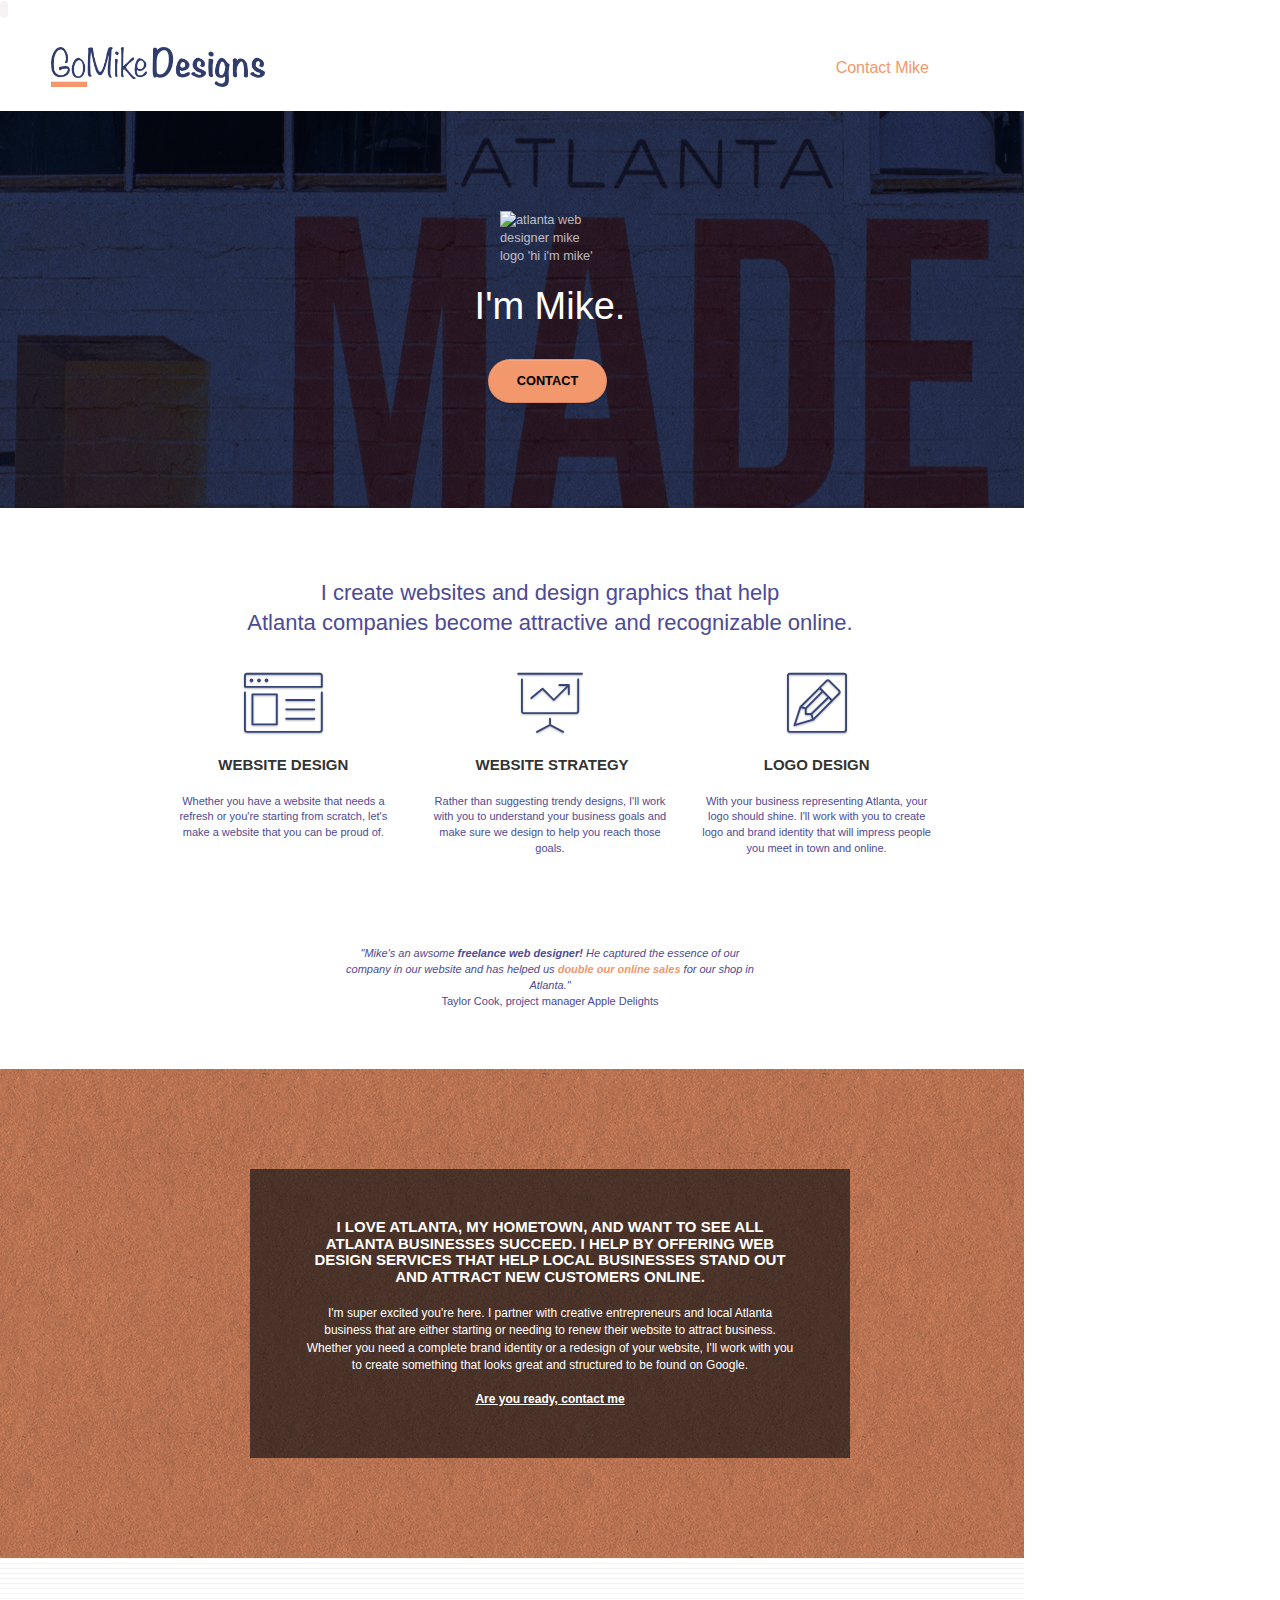
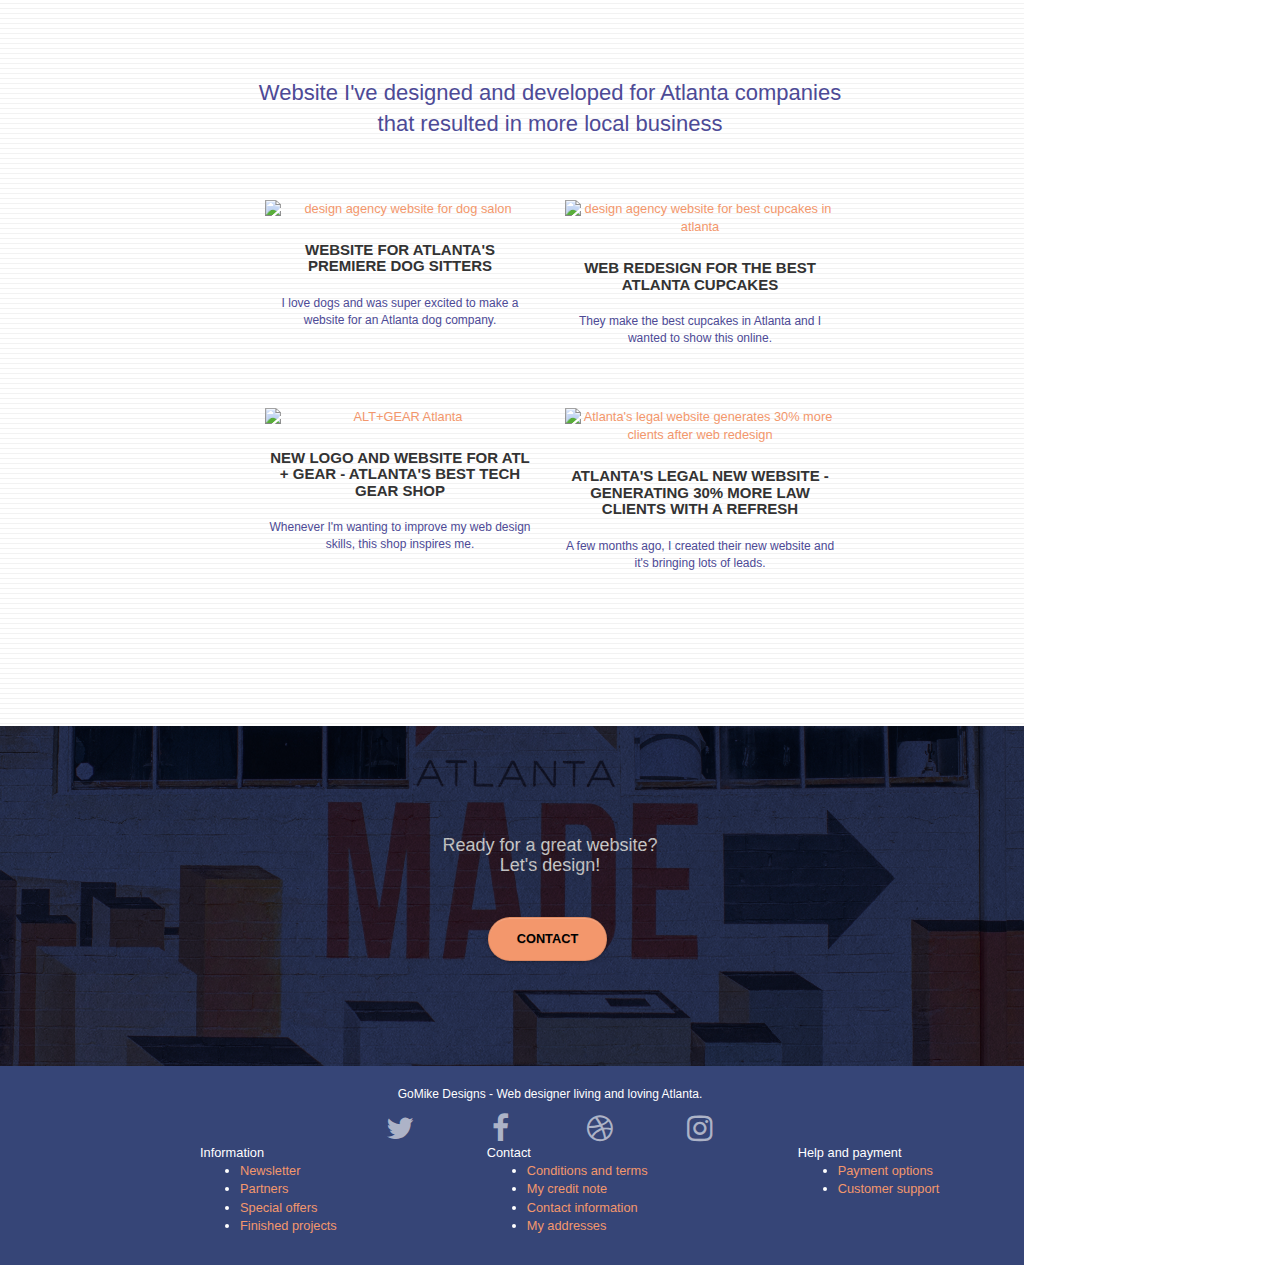
==== commit fdbc817b: "Update Index.html" ====
--- a/Index.html
+++ b/Index.html
@@ -46,11 +46,7 @@
 									src="img/atlanta%20web%20design%20logo.png"
 									alt="GoMike Design webdesign company logo" height="40" /></a>
 
-							<button id="nav-toggle" type="button" class="ui-navbar-toggle navbar-toggle"
-								data-toggle="collapse" data-target=".navbar-1">
-								<span class="sr-only">Toggle navigation</span><span class="icon-bar"></span><span
-									class="icon-bar"></span><span class="icon-bar"></span>
-							</button>
+							
 						</div>
 						<div class="collapse navbar-collapse navbar-1 special-dropdown-nav">
 							<ul class="site-navigation nav navbar-nav">
@@ -72,7 +68,7 @@
 				<div class="container bloc-lg">
 					<div class="row tight-width-whitespace">
 						<div class="col-sm-12">
-							<img src="img/atlanta%20web%20designer%20mike.png" class="center-block image-resize-mode"
+							<img src="/P4/p4/img/atlanta web designer mike.webp" class="center-block image-resize-mode"
 								width="100" alt="atlanta web designer mike logo 'hi i'm mike' " />
 							<h1 class="text-center hero-bloc-text tc-white ">
 								I'm Mike.
@@ -192,8 +188,8 @@
 						<div class="col-sm-6">
 							<a href="#" data-lightbox="img/11.jpg" data-gallery-id="gallery-1"
 								data-caption="Website for Atlanta's Premiere dog salon" data-frame="snapshot-lb"><img
-									src="img/11.jpg" class="img-responsive portfolio-thumb"
-									alt="seo, google, website, internet, web design, design agency website for dog salon" /></a>
+									src="/P4/p4/img/11.webp" class="img-responsive portfolio-thumb"
+									alt="design agency website for dog salon" /></a>
 							<h3 class="mg-md text-center">
 								Website for Atlanta's premiere Dog Sitters
 							</h3>
@@ -204,8 +200,8 @@
 						<div class="col-sm-6">
 							<a href="#" data-lightbox="img/2.jpg" data-gallery-id="gallery-1"
 								data-caption="web redesign for the best cupcakes in Atlanta"
-								data-frame="snapshot-lb"><img src="img/2.jpg" class="img-responsive portfolio-thumb"
-									alt="seo, google, website, internet, web design, design agency website for best cupcakes in atlanta" /></a>
+								data-frame="snapshot-lb"><img src="/P4/p4/img/2.webp" class="img-responsive portfolio-thumb"
+									alt="design agency website for best cupcakes in atlanta" /></a>
 							<h3 class="mg-md text-center">
 								Web redesign for the best Atlanta cupcakes
 							</h3>
@@ -218,25 +214,25 @@
 						<div class="col-sm-6">
 							<a href="#" data-lightbox="img/3.bmp" data-gallery-id="gallery-1"
 								data-caption="New logo and website for Atlanta's best tech gear shop"
-								data-frame="snapshot-lb"><img src="img/3.bmp" class="img-responsive portfolio-thumb"
-									alt="3.jpg" /></a>
+								data-frame="snapshot-lb"><img src="/P4/p4/img/3.webp" class="img-responsive portfolio-thumb"
+									alt="ALT+GEAR Atlanta" /></a>
 							<h3 class="mg-md text-center">
-								New logo and website for Atl + Gear - Atlanta&rsquo;s best tech gear shop
+								New logo and website for Atl + Gear - Atlanta's best tech gear shop
 							</h3>
 							<p class="text-center">
-								Whenever I&rsquo;m wanting to improve my web design skills, this shop inspires me.
+								Whenever I'm wanting to improve my web design skills, this shop inspires me.
 							</p>
 						</div>
 						<div class="col-sm-6">
 							<a href="#" data-lightbox="img/4.bmp" data-gallery-id="gallery-1"
 								data-caption="Atlanta's legal website generates 30% more clients after web redesign"
-								data-frame="snapshot-lb"><img src="img/4.bmp" class="img-responsive portfolio-thumb"
-									alt="seo, google, website, internet, web design, Atlanta's legal website generates 30% more clients after web redesign" /></a>
+								data-frame="snapshot-lb"><img src="/P4/p4/img/4.webp" class="img-responsive portfolio-thumb"
+									alt="Atlanta's legal website generates 30% more clients after web redesign" /></a>
 							<h3 class="mg-md text-center">
-								Atlanta&rsquo;s legal new website - Generating 30% more law clients with a refresh&nbsp;
+								Atlanta's legal new website - Generating 30% more law clients with a refresh
 							</h3>
 							<p class="text-center">
-								A few months ago, I created their new website and it&rsquo;s bringing lots of leads.
+								A few months ago, I created their new website and it's bringing lots of leads.
 							</p>
 						</div>
 					</div>
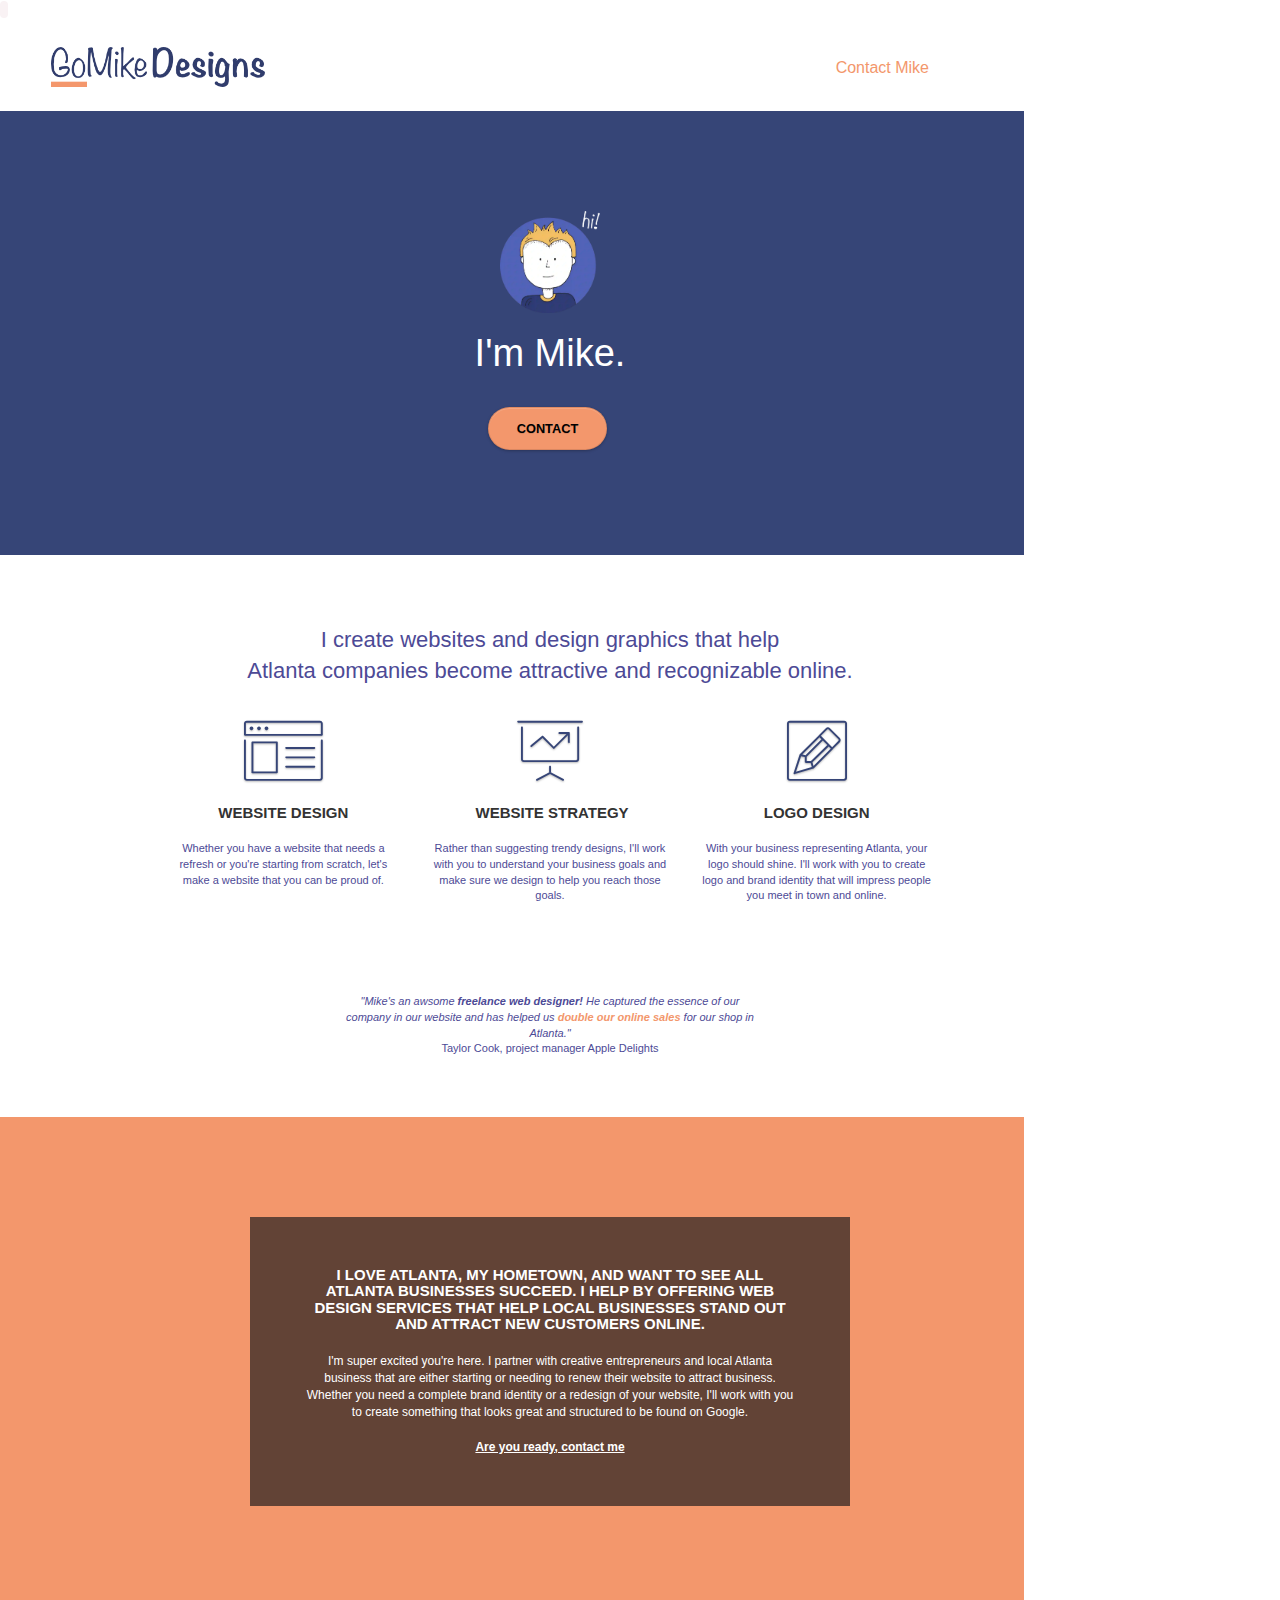
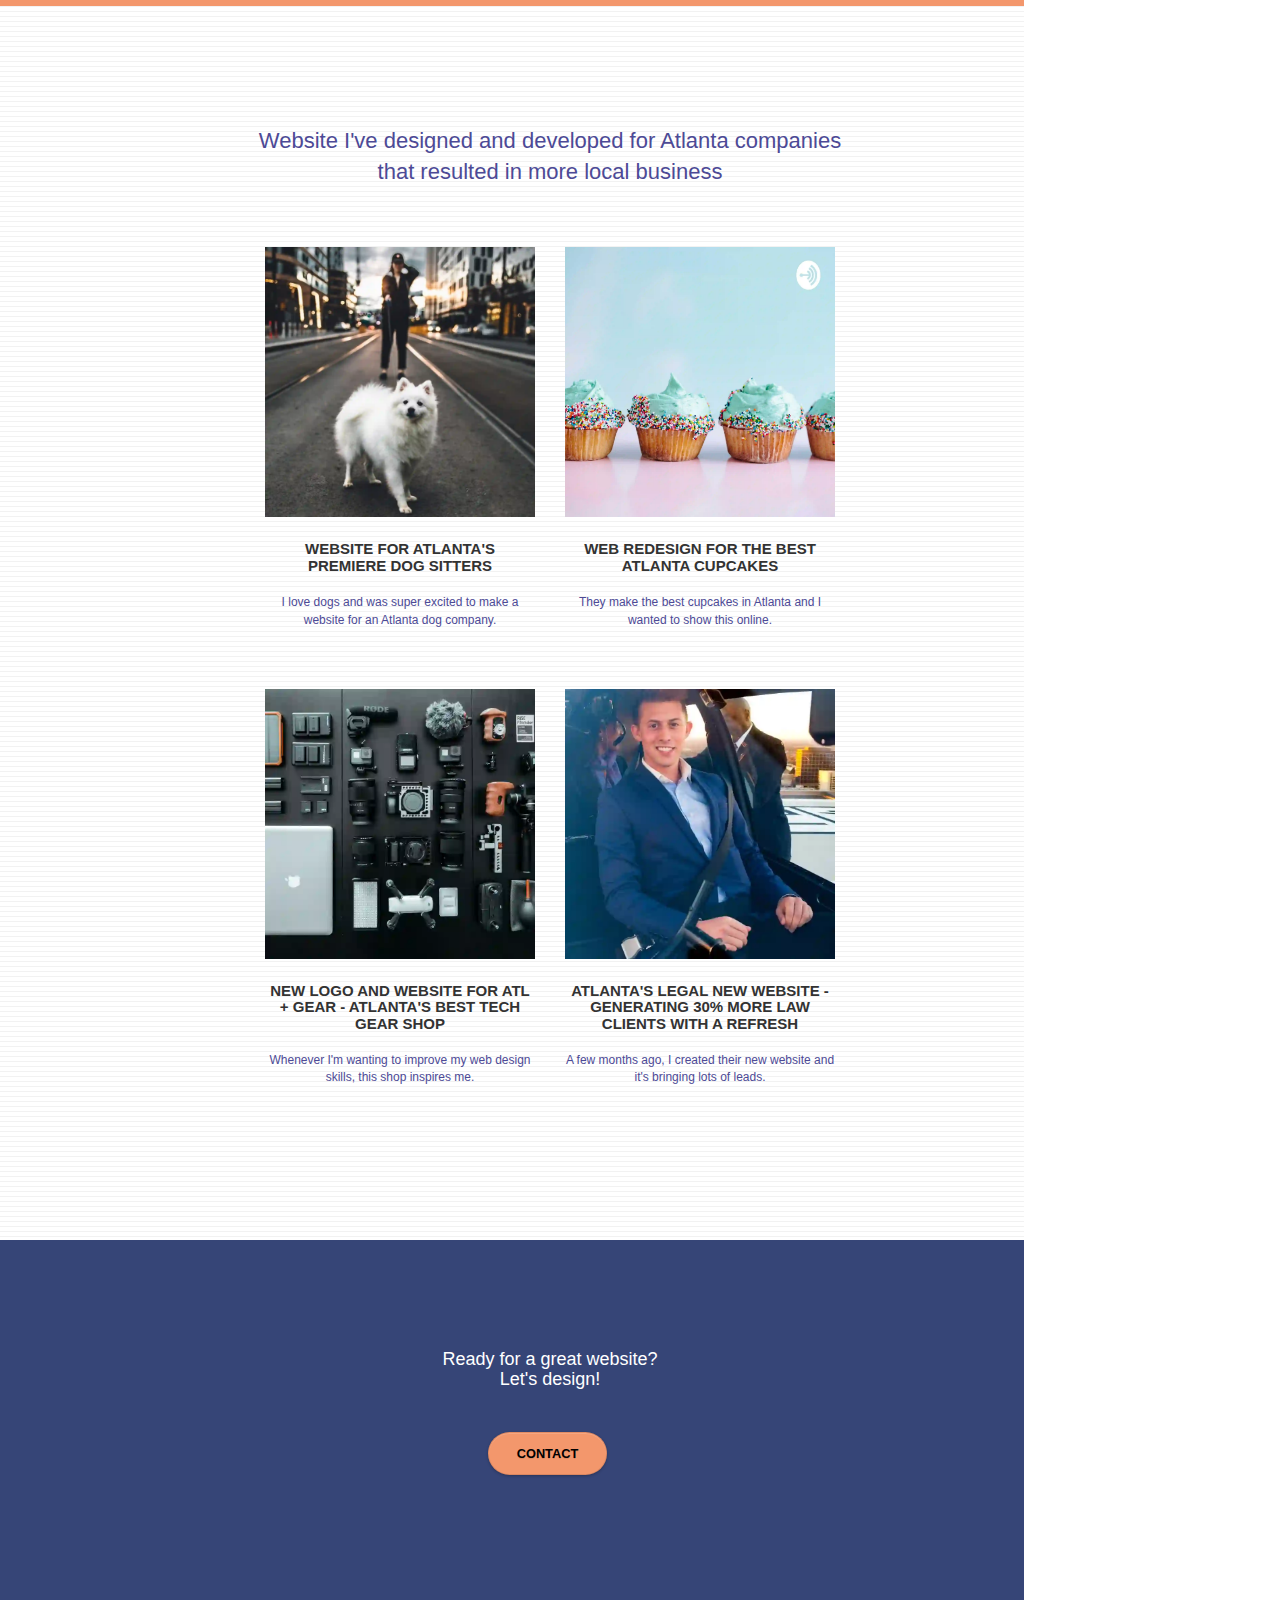
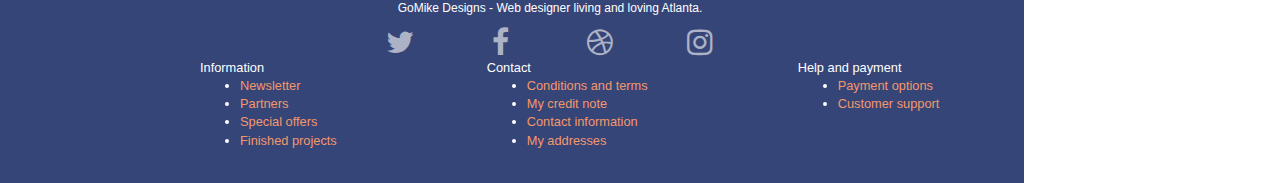
==== commit a2cde2d0: "Update Index.html" ====
--- a/Index.html
+++ b/Index.html
@@ -42,7 +42,7 @@
 				<div class="container bloc-sm">
 					<nav class="navbar row">
 						<div class="navbar-header">
-							<a class="navbar-brand" href="GoMike Design.html"><img
+							<a class="navbar-brand" href="./Contact GoMike.html"><img
 									src="img/atlanta%20web%20design%20logo.png"
 									alt="GoMike Design webdesign company logo" height="40" /></a>
 
@@ -68,7 +68,7 @@
 				<div class="container bloc-lg">
 					<div class="row tight-width-whitespace">
 						<div class="col-sm-12">
-							<img src="/P4/p4/img/atlanta web designer mike.webp" class="center-block image-resize-mode"
+							<img src="./img/atlanta web designer mike.webp" class="center-block image-resize-mode"
 								width="100" alt="atlanta web designer mike logo 'hi i'm mike' " />
 							<h1 class="text-center hero-bloc-text tc-white ">
 								I'm Mike.
@@ -188,7 +188,7 @@
 						<div class="col-sm-6">
 							<a href="#" data-lightbox="img/11.jpg" data-gallery-id="gallery-1"
 								data-caption="Website for Atlanta's Premiere dog salon" data-frame="snapshot-lb"><img
-									src="/P4/p4/img/11.webp" class="img-responsive portfolio-thumb"
+									src="./img/11.webp" class="img-responsive portfolio-thumb"
 									alt="design agency website for dog salon" /></a>
 							<h3 class="mg-md text-center">
 								Website for Atlanta's premiere Dog Sitters
@@ -200,7 +200,7 @@
 						<div class="col-sm-6">
 							<a href="#" data-lightbox="img/2.jpg" data-gallery-id="gallery-1"
 								data-caption="web redesign for the best cupcakes in Atlanta"
-								data-frame="snapshot-lb"><img src="/P4/p4/img/2.webp" class="img-responsive portfolio-thumb"
+								data-frame="snapshot-lb"><img src="./img/2.webp" class="img-responsive portfolio-thumb"
 									alt="design agency website for best cupcakes in atlanta" /></a>
 							<h3 class="mg-md text-center">
 								Web redesign for the best Atlanta cupcakes
@@ -214,7 +214,7 @@
 						<div class="col-sm-6">
 							<a href="#" data-lightbox="img/3.bmp" data-gallery-id="gallery-1"
 								data-caption="New logo and website for Atlanta's best tech gear shop"
-								data-frame="snapshot-lb"><img src="/P4/p4/img/3.webp" class="img-responsive portfolio-thumb"
+								data-frame="snapshot-lb"><img src="./img/3.webp" class="img-responsive portfolio-thumb"
 									alt="ALT+GEAR Atlanta" /></a>
 							<h3 class="mg-md text-center">
 								New logo and website for Atl + Gear - Atlanta's best tech gear shop
@@ -226,7 +226,7 @@
 						<div class="col-sm-6">
 							<a href="#" data-lightbox="img/4.bmp" data-gallery-id="gallery-1"
 								data-caption="Atlanta's legal website generates 30% more clients after web redesign"
-								data-frame="snapshot-lb"><img src="/P4/p4/img/4.webp" class="img-responsive portfolio-thumb"
+								data-frame="snapshot-lb"><img src="./img/4.webp" class="img-responsive portfolio-thumb"
 									alt="Atlanta's legal website generates 30% more clients after web redesign" /></a>
 							<h3 class="mg-md text-center">
 								Atlanta's legal new website - Generating 30% more law clients with a refresh
--- a/style.css
+++ b/style.css
@@ -94,7 +94,7 @@
 }
 
 .texture-paper::before {
-    background: url("img/texture-paper.png");
+    background: url("/P4/p4/img/texture-paper.webp");
     background-size: 280px 280px;
 }
 
@@ -869,11 +869,11 @@
 }
 
 .bg-atlanta-20made-20sign {
-    background-image: url("img/atlanta%20made%20sign.jpg");
+    background-image: url("/P4/p4/img/atlanta\ made\ sign.webp");
 }
 
 .bg-atlanta-20made-20sign-20orange {
-    background-image: url("img/atlanta%20made%20sign%20orange.jpg");
+    background-image: url("/P4/p4/img/atlanta\ made\ sign\ orange\ \(2\).webp");
 }
 
 @media (max-width: 1024px) {
@@ -990,7 +990,7 @@
 
     .navbar .nav {
         padding-top: 0;
-        border-top: 1px solid rgba(0, 0, 0, .2);
+        border-top: none;
         float: none !important;
     }
 
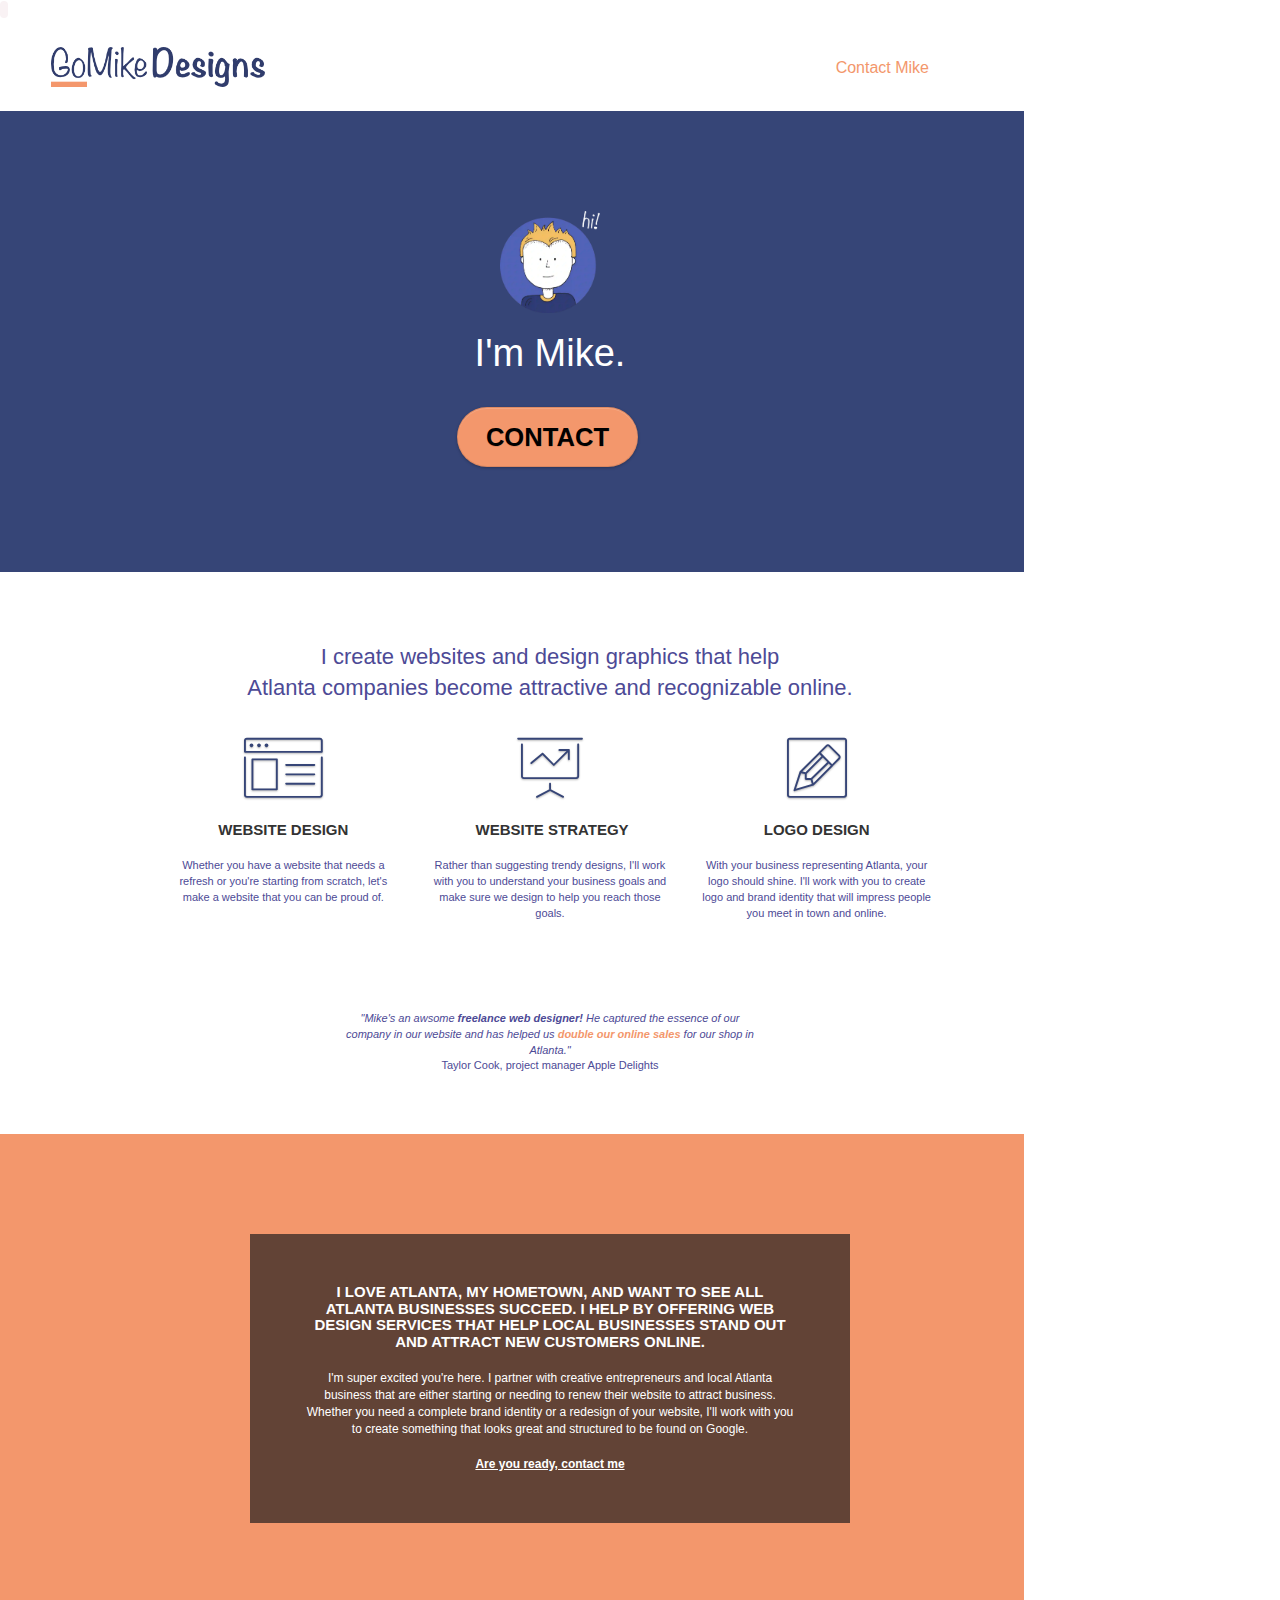
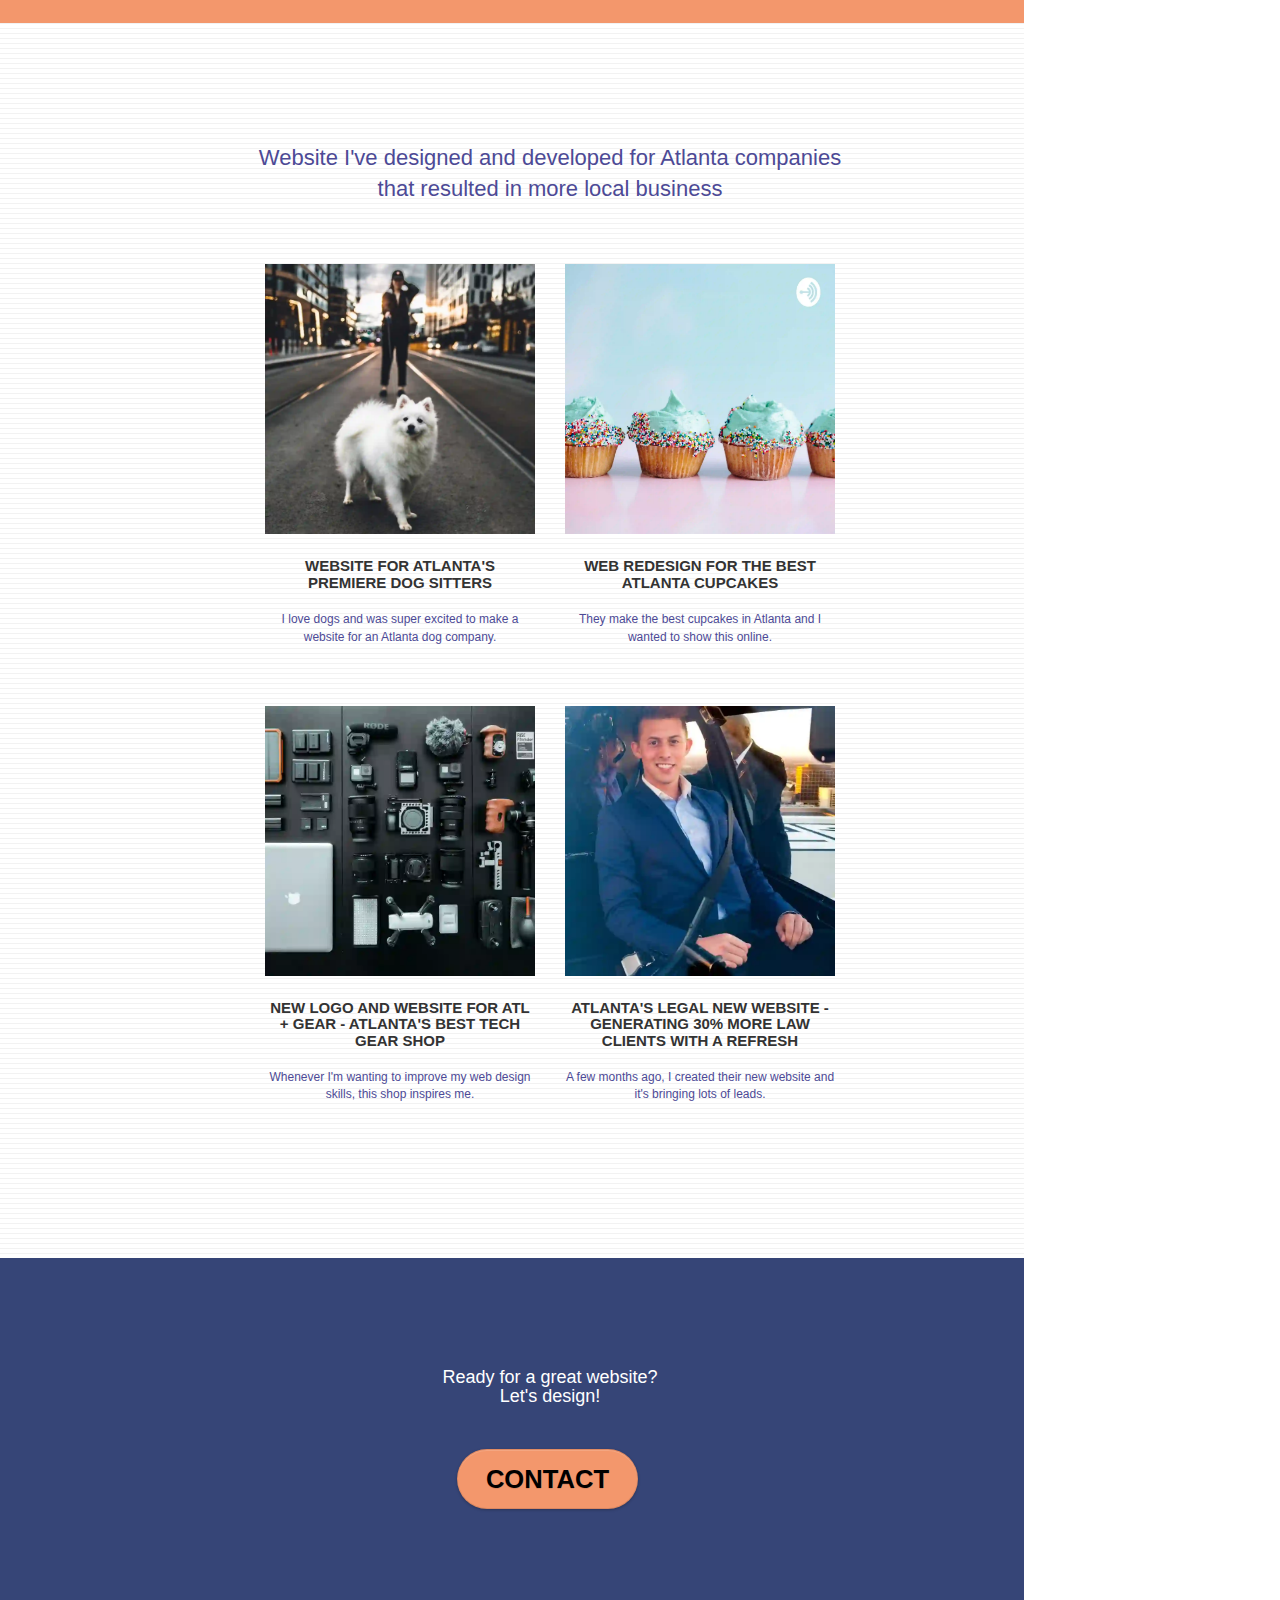
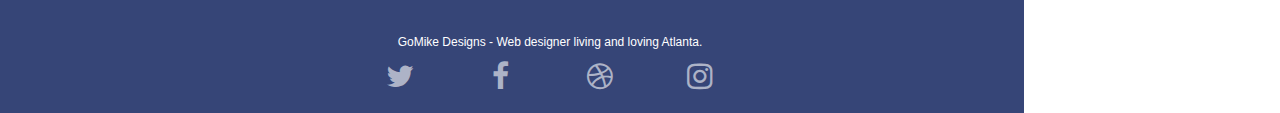
==== commit d94942f6: "Update Index.html" ====
--- a/Index.html
+++ b/Index.html
@@ -297,31 +297,6 @@
 
 
 							</div>
-							<div id="row">
-								<div class="Footer">
-									Information
-									<ul>
-										<li><a href="#" role="Newsletter">Newsletter</a></li>
-										<li><a href="#" role="Partner page">Partners</a></li>
-										<li><a href="#" role="Speciale offers page">Special offers</a></li>
-										<li><a href="#" role="Portfolio page">Finished projects</a></li>
-									</ul>
-								</div>
-								<div class="Footer">
-									Contact
-									<ul>
-										<li><a href="#" role="Conditions and terms page">Conditions and terms</a></li>
-										<li><a href="#" role="Credit note page">My credit note</a></li>
-										<li><a href="#" role="Contacts">Contact information</a></li>
-										<li><a href="#" role="Adress pages">My addresses</a></li>
-									</ul>
-								</div>
-								<div class="Footer">
-									Help and payment
-									<ul>
-										<li><a href="#" role="Payment Options list">Payment options</a></li>
-										<li><a href="#" role="Customer support page">Customer support</a></li>
-									</ul>
 								</div>
 							</div>
 						</div>
--- a/style.css
+++ b/style.css
@@ -676,6 +676,7 @@
 a {
     font-family: "helvetica";
     font-weight: 400;
+    text-decoration: none;
     color: #F3976C !important;
 }
 
@@ -726,7 +727,7 @@
     color: #FFFFFF !important;
     text-transform: uppercase;
     padding: 12px 28px 12px 28px;
-    font-size: 1.0em;
+    font-size: 2.0em;
     font-weight: 700;
 }
 
@@ -1146,7 +1147,7 @@
 
 @media (max-width: 767px) {
     body{
-        font-size: 1vw;
+        font-size: 0.5em;
     }
     .bloc-mob-center-text {
         text-align: center;
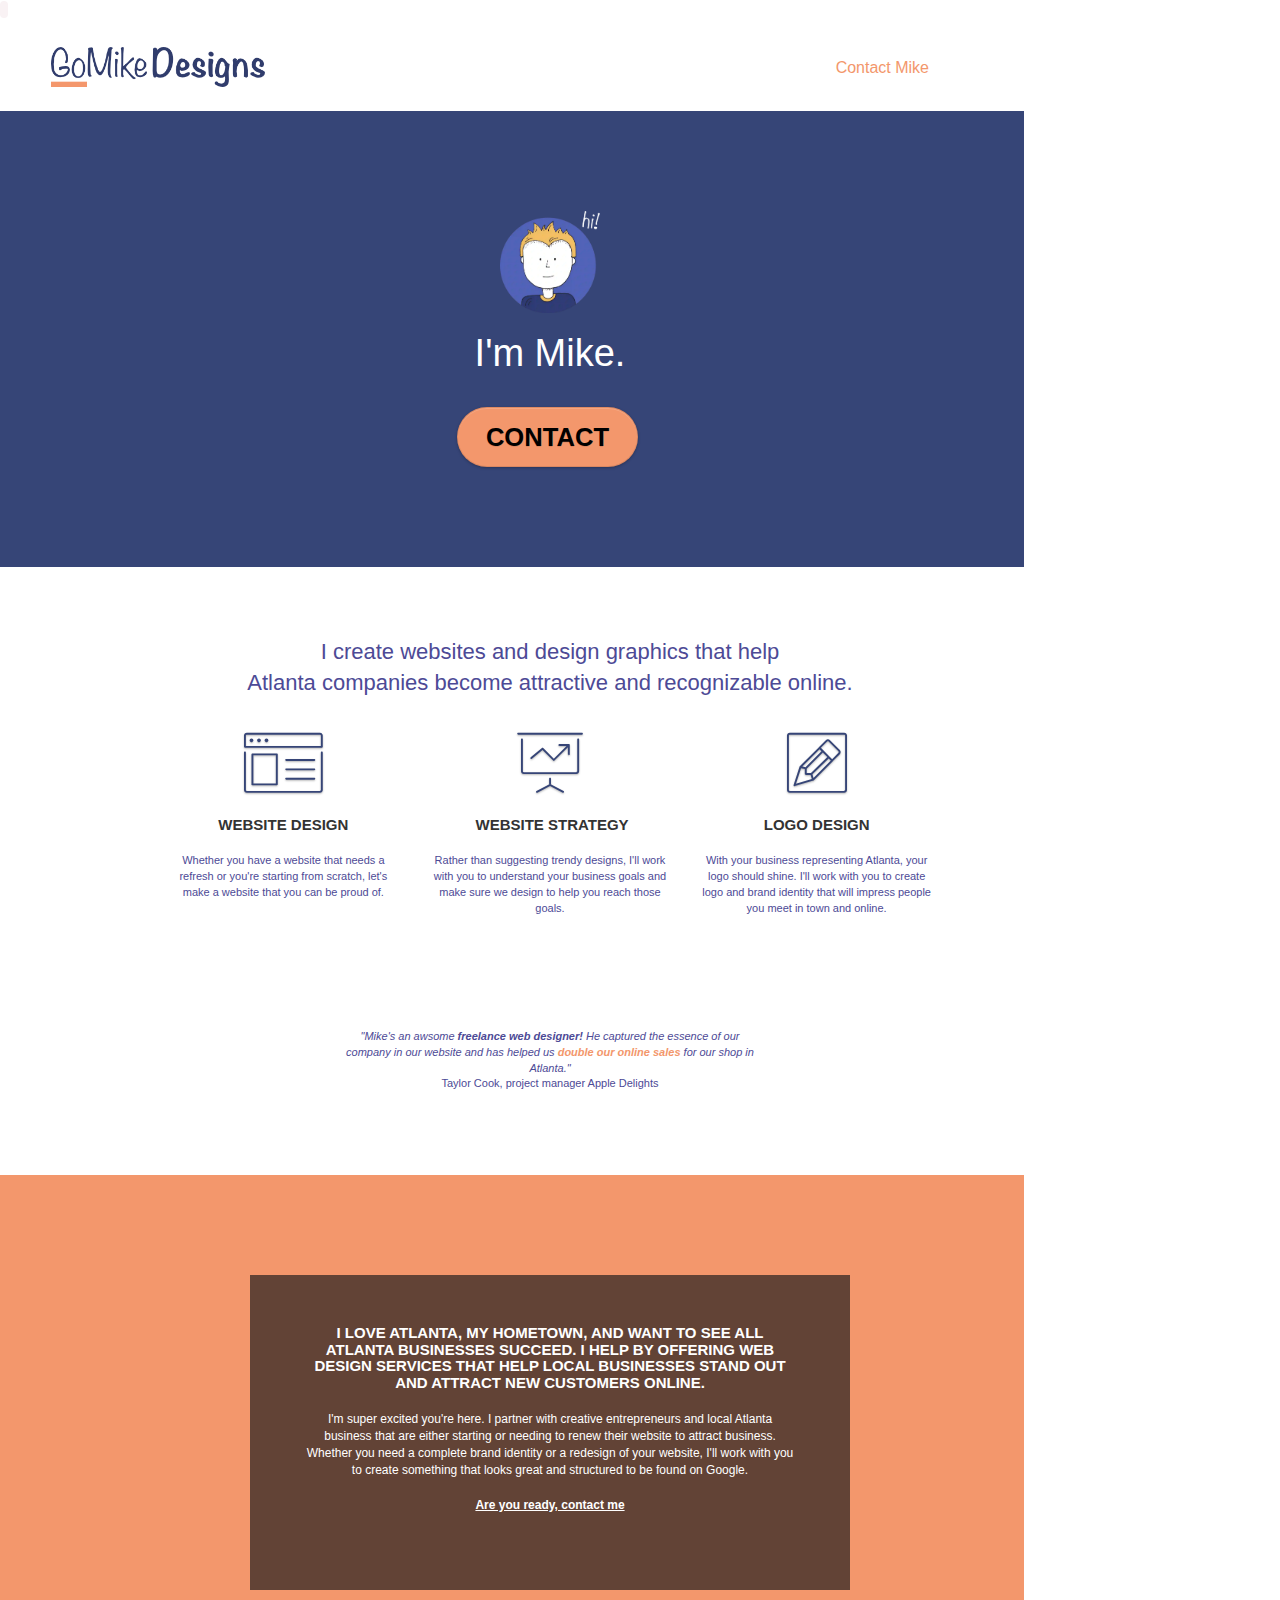
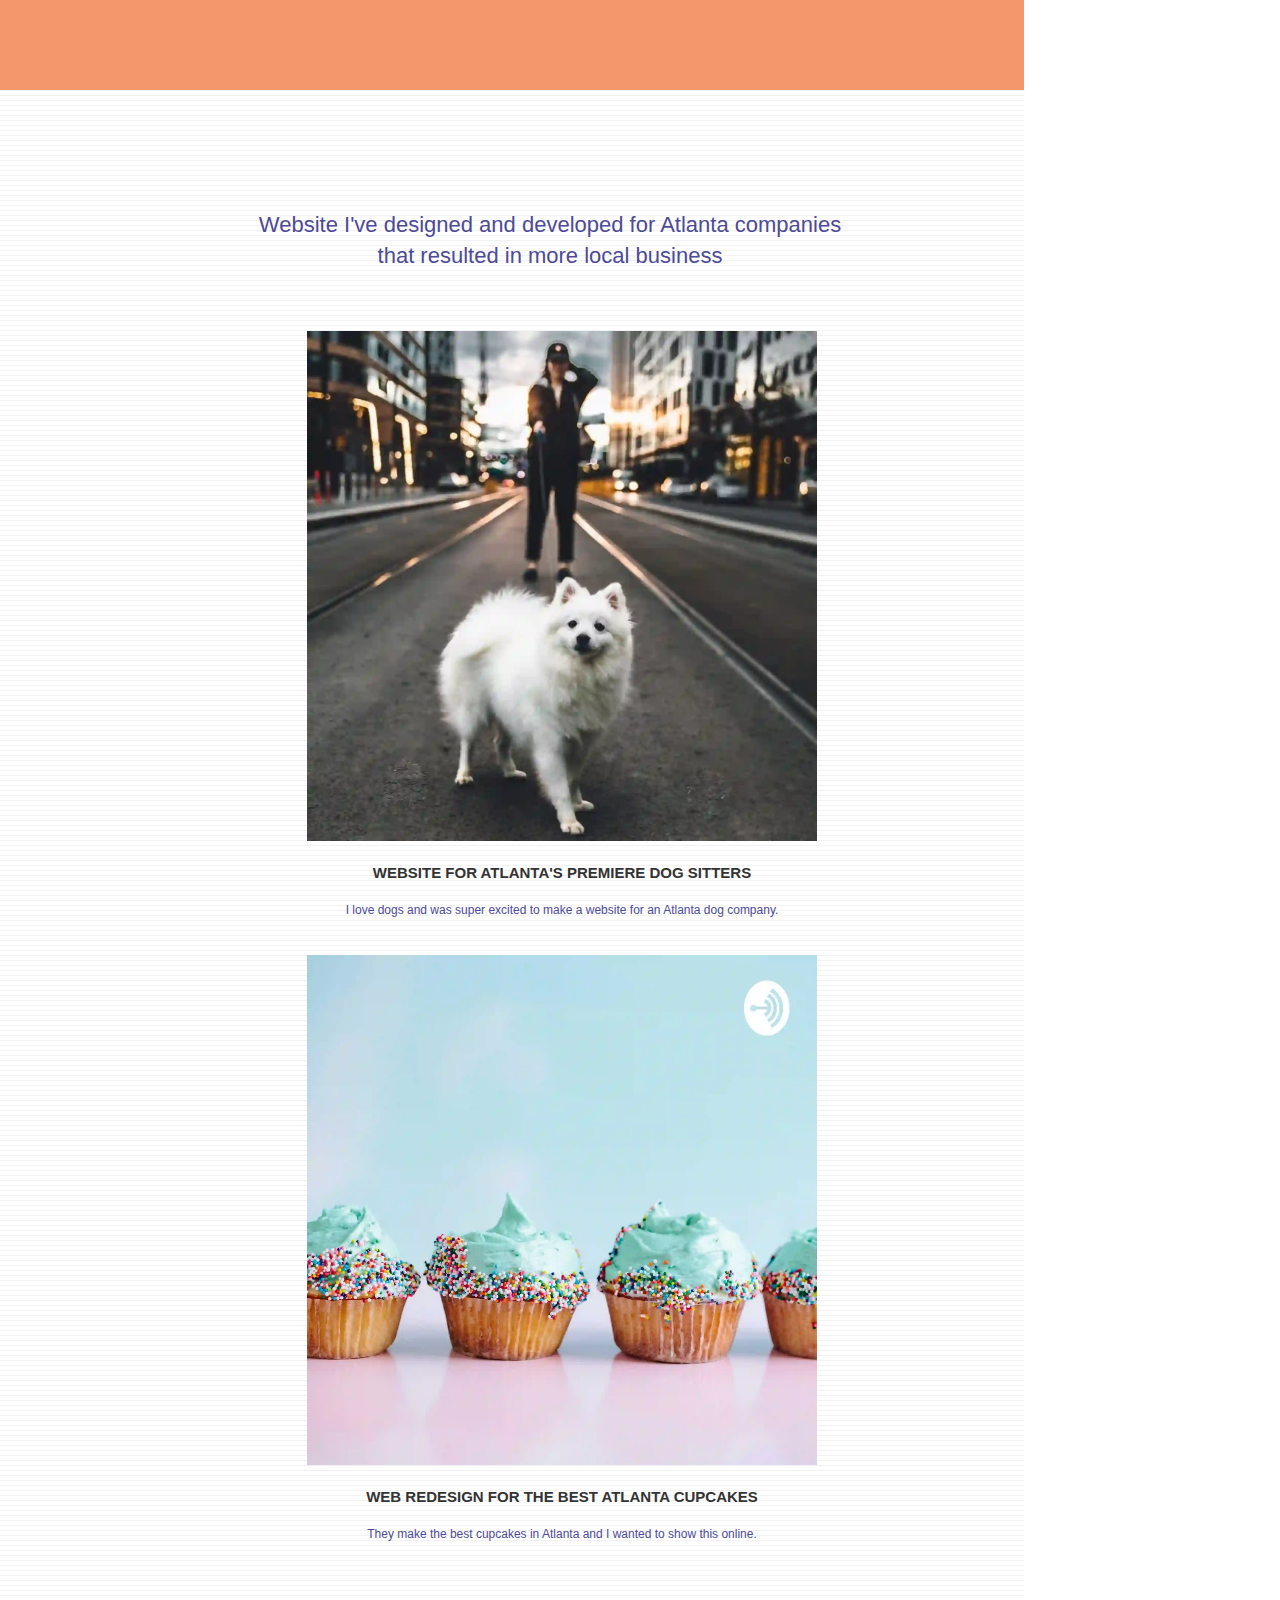
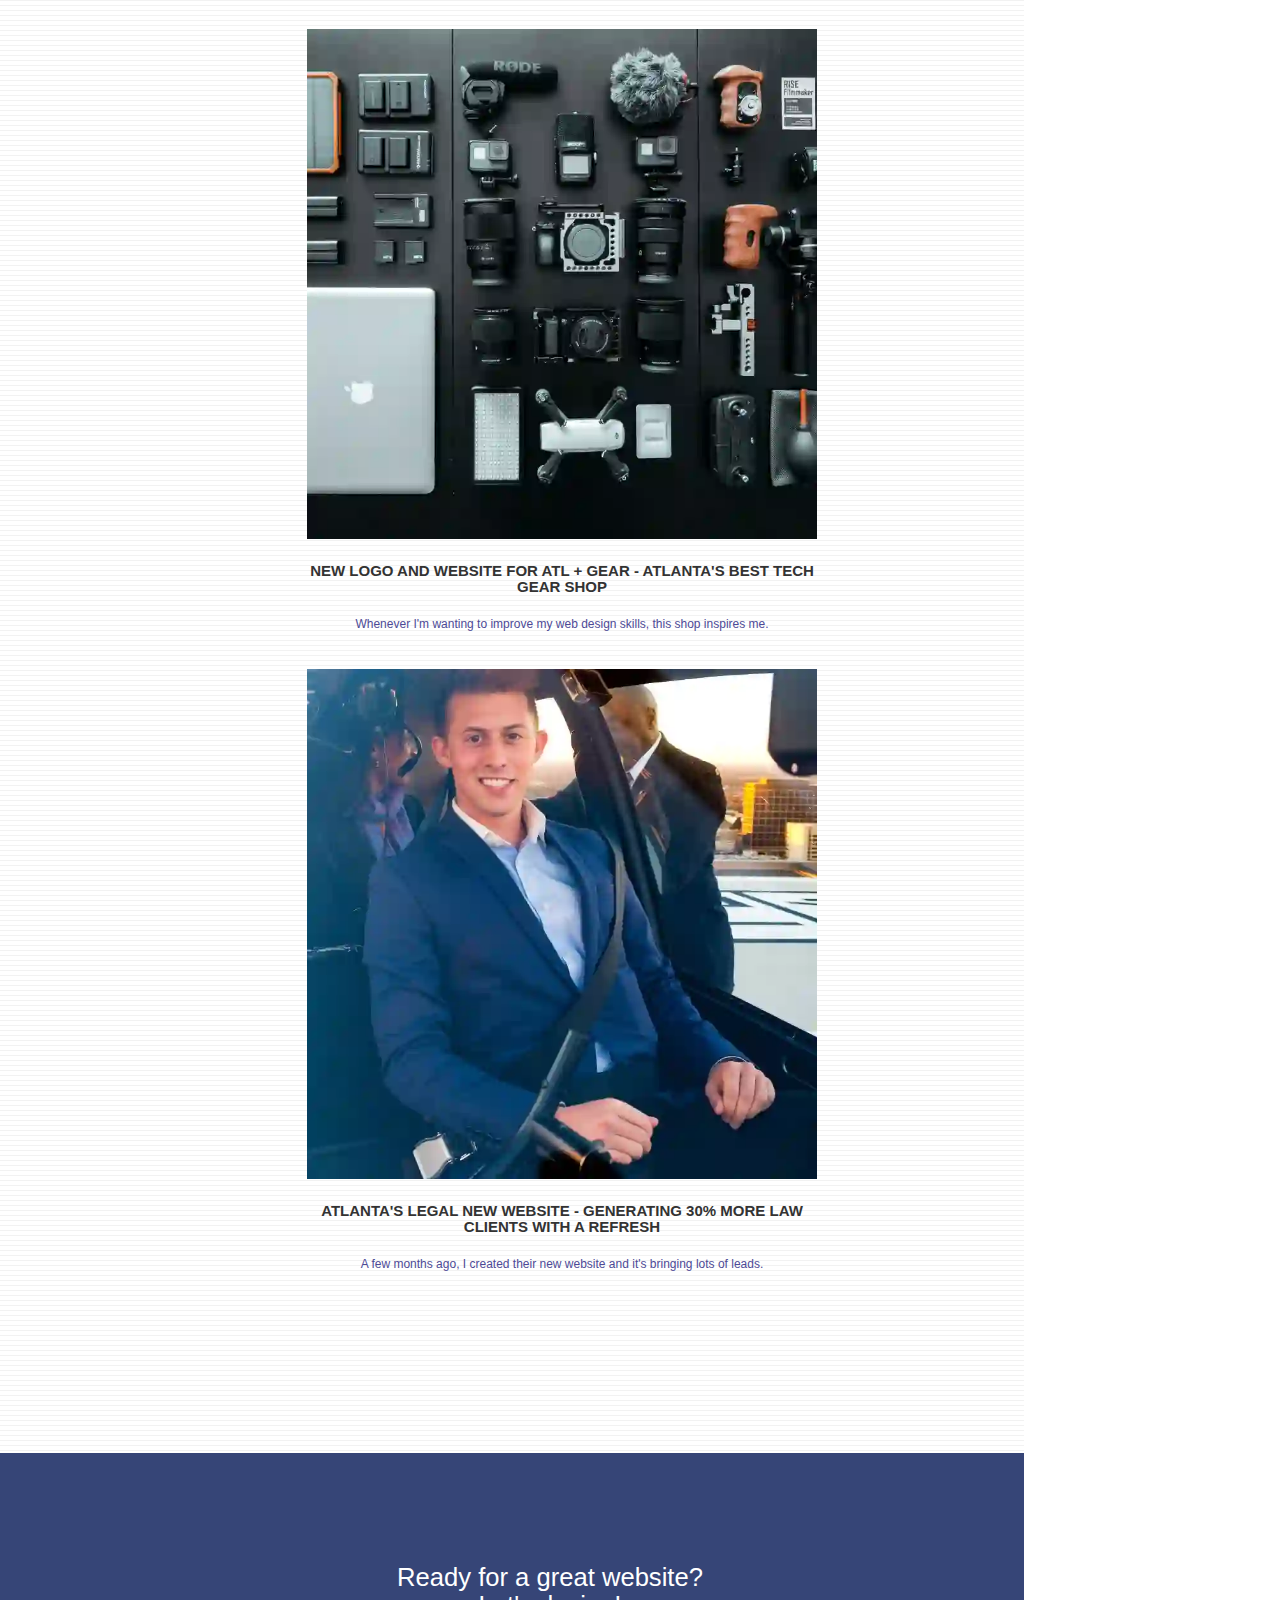
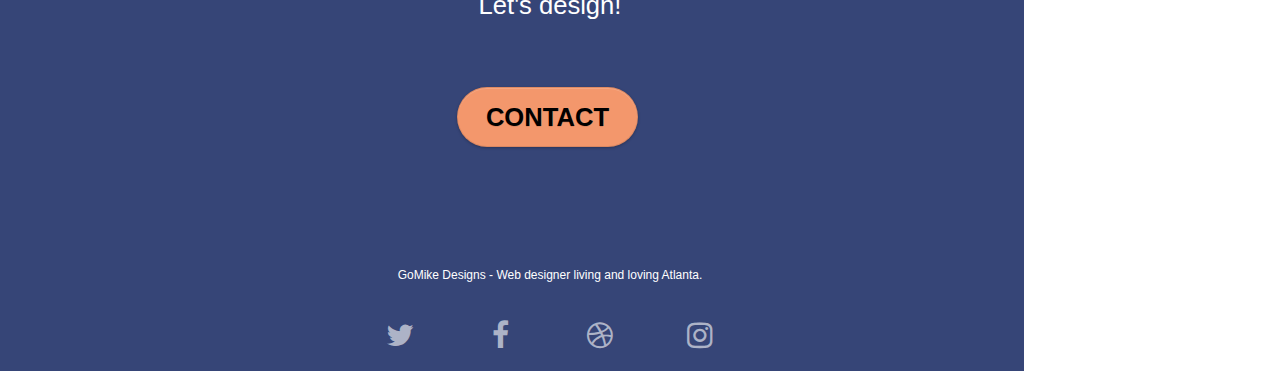
==== commit a49b68d5: "Update Index.html" ====
--- a/Index.html
+++ b/Index.html
@@ -25,10 +25,6 @@
 
 	<title>Best Designs - GoMike Designs</title>
 
-
-	<!-- Analytics -->
-
-	<!-- Analytics END -->
 
 </head>
 
--- a/style.css
+++ b/style.css
@@ -365,6 +365,10 @@
     position: relative;
     z-index: 2;
 }
+.col-sm-6{
+    width: 90%;
+    margin-left: 7%;
+}
 
 @media (min-width: 768px) {
     body{
@@ -377,6 +381,7 @@
         transform: translate(0, -50%);
         -webkit-transform: translateY(-50%);
     }
+
 
     .nav>li .dropdown-menu a,
     .nav>li .dropdown-menu a:hover {
@@ -709,8 +714,14 @@
 
 p {
     font-size: 12px;
-}
-
+    margin-bottom: 3em;
+}
+.row.row-no-gutters{
+    display: flex;
+flex-direction: row;
+justify-content: space-around;
+align-self:center;
+}
 .tight-width-whitespace {
     max-width: 600px;
     margin: auto auto auto auto;
@@ -724,6 +735,7 @@
 
 .cta-hero {
     margin-top: 22px;
+    margin-bottom: 0px;
     color: #FFFFFF !important;
     text-transform: uppercase;
     padding: 12px 28px 12px 28px;
@@ -736,6 +748,13 @@
     margin: auto auto auto auto;
 }
 
+#socials{
+    margin-left: 20vw;
+    margin-right: 20vw;
+    margin-top: 3em;
+    margin-bottom: 2em;
+}
+
 h2 {
     font-size: 22px;
     line-height: 1.4em;
@@ -760,6 +779,8 @@
 
 h4 {
     color: #333333 !important;
+    padding-bottom: 1em;
+    font-size: 2em;
 }
 
 .icons {
